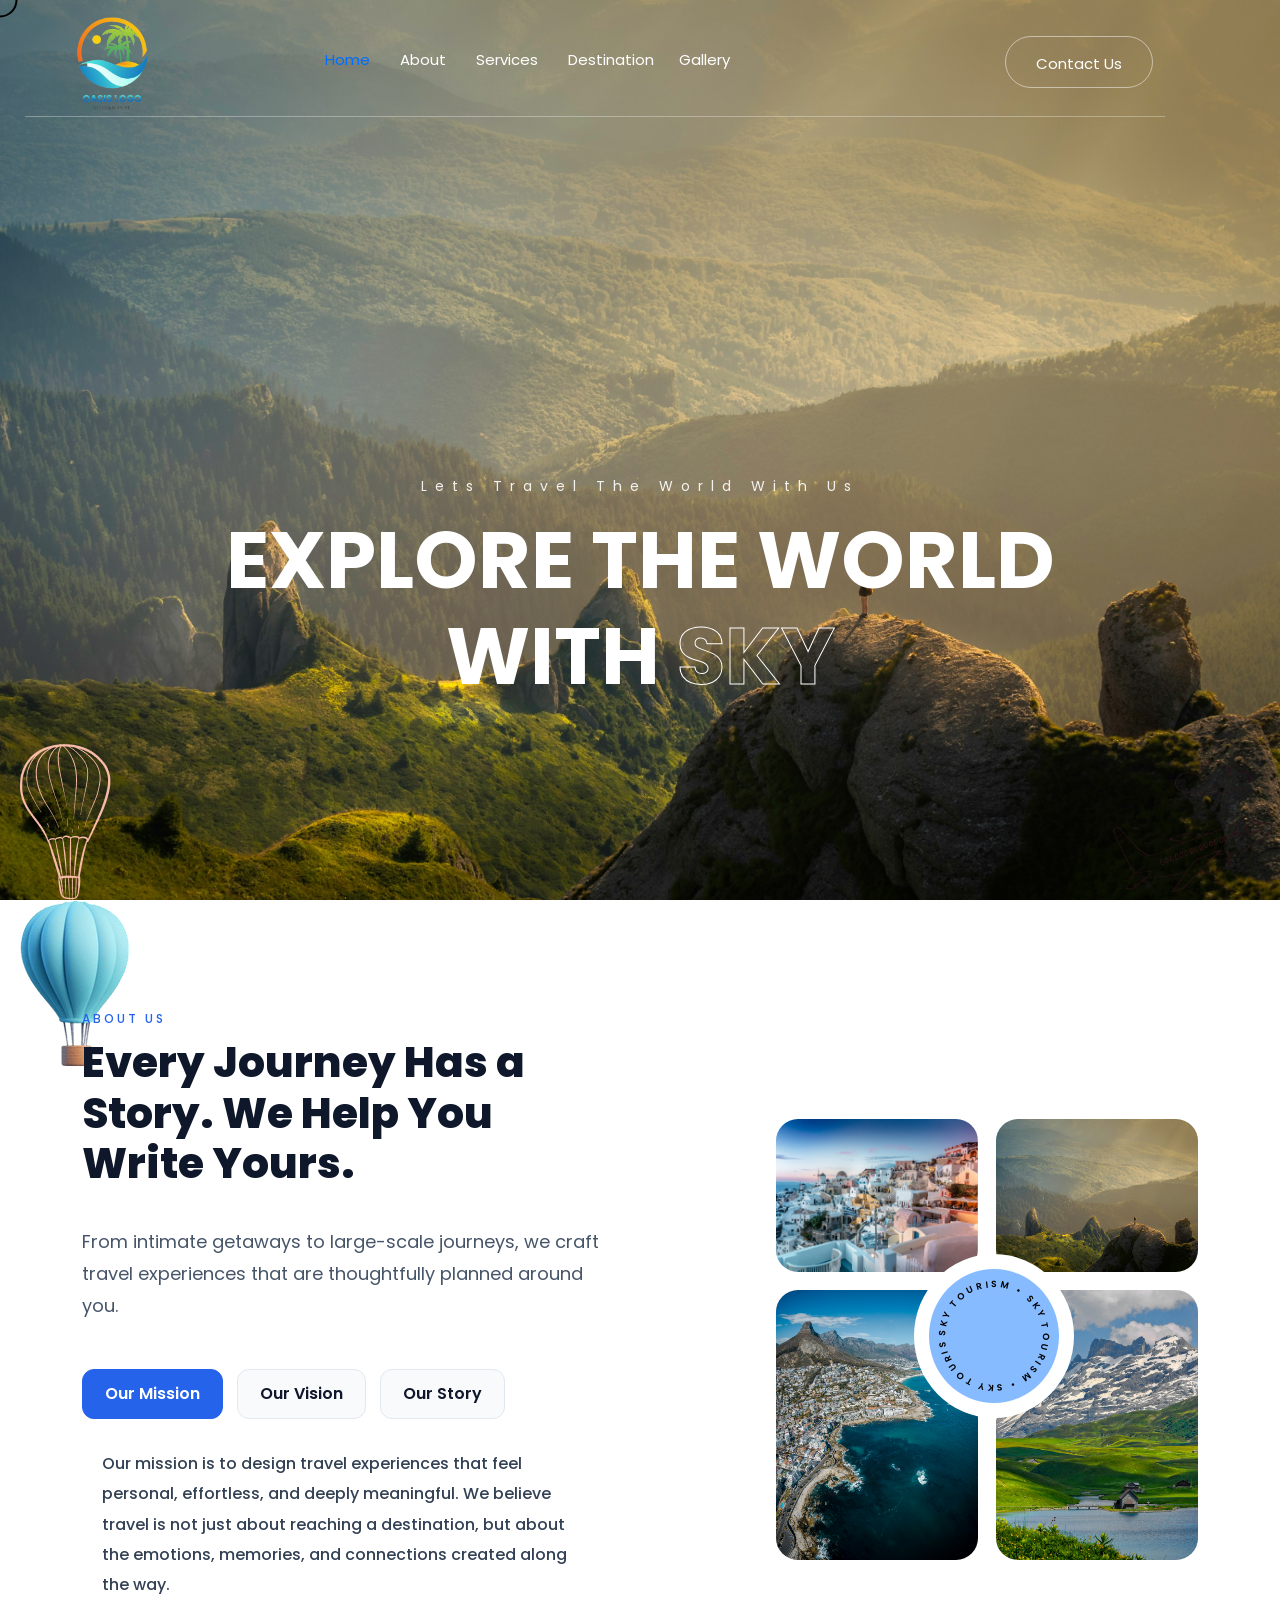
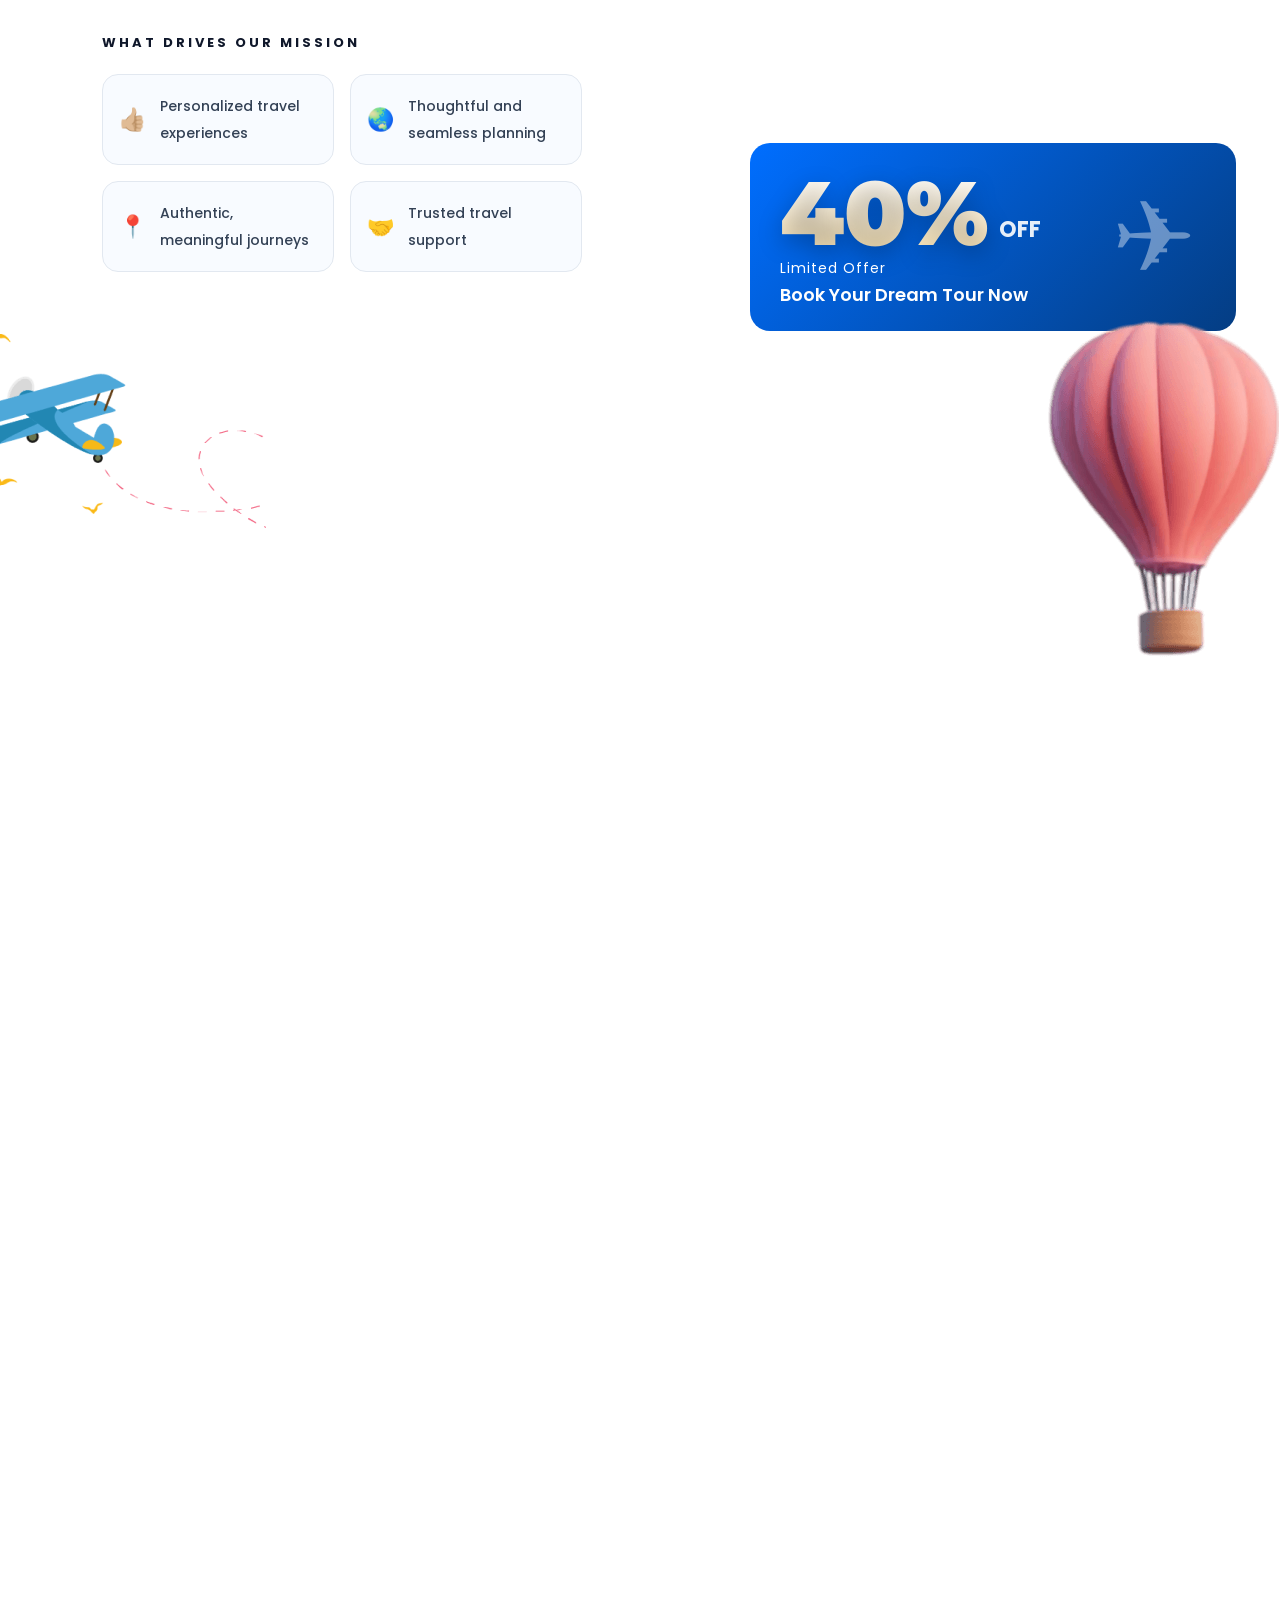
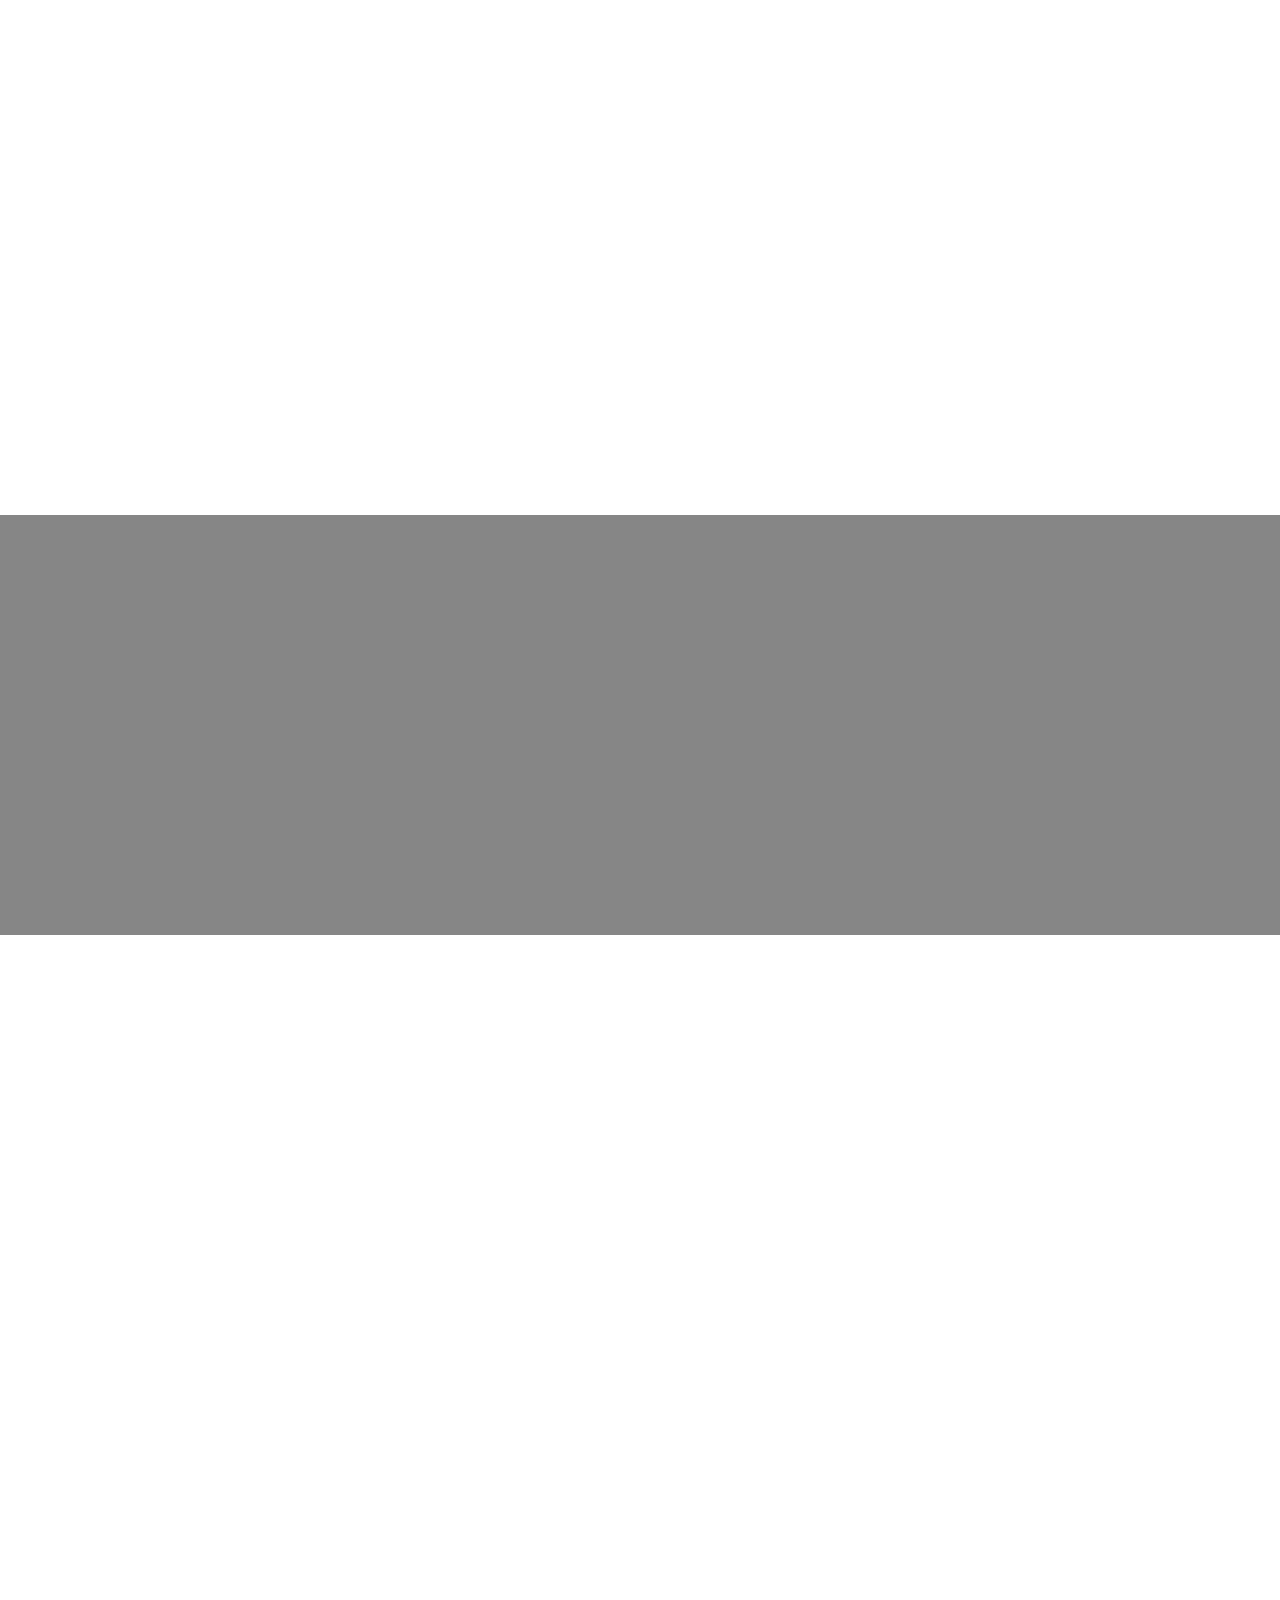
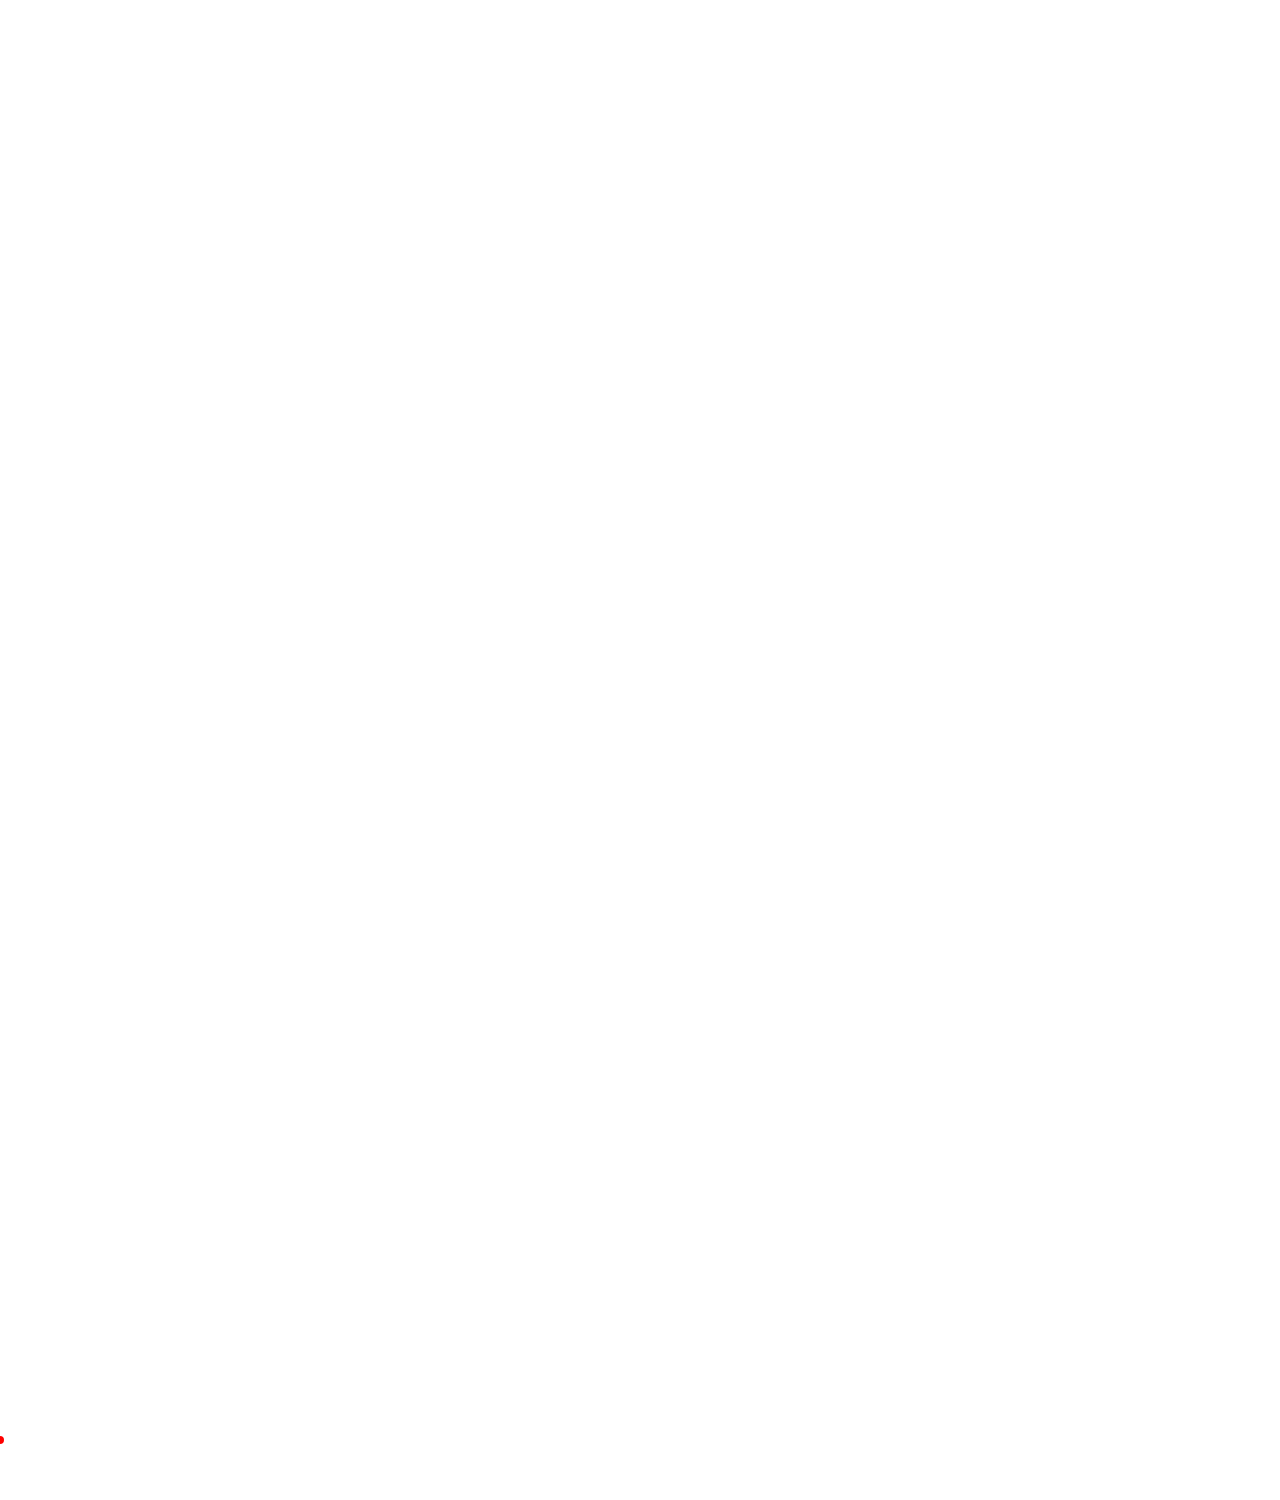
==== index.html @ 1e0669ad "first commit" ====
<!doctype html>
<html lang="en">

<head>
  <meta charset="utf-8">
  <meta name="viewport" content="width=device-width, initial-scale=1">
  <title>Home | Sky Tourism </title>
  <link href="https://cdn.jsdelivr.net/npm/bootstrap@5.3.8/dist/css/bootstrap.min.css" rel="stylesheet"
    integrity="sha384-sRIl4kxILFvY47J16cr9ZwB07vP4J8+LH7qKQnuqkuIAvNWLzeN8tE5YBujZqJLB" crossorigin="anonymous">
  <link rel="stylesheet" href="style.css">
  <link rel="stylesheet" href="https://cdnjs.cloudflare.com/ajax/libs/font-awesome/7.0.1/css/all.min.css"
    integrity="sha512-2SwdPD6INVrV/lHTZbO2nodKhrnDdJK9/kg2XD1r9uGqPo1cUbujc+IYdlYdEErWNu69gVcYgdxlmVmzTWnetw=="
    crossorigin="anonymous" referrerpolicy="no-referrer" />
  <link href="https://fonts.googleapis.com/css2?family=Poppins:wght@300;400;600;700&display=swap" rel="stylesheet">
  <link rel="stylesheet" href="https://cdnjs.cloudflare.com/ajax/libs/font-awesome/7.0.1/css/all.min.css"
    integrity="sha512-2SwdPD6INVrV/lHTZbO2nodKhrnDdJK9/kg2XD1r9uGqPo1cUbujc+IYdlYdEErWNu69gVcYgdxlmVmzTWnetw=="
    crossorigin="anonymous" referrerpolicy="no-referrer" />
  <link rel="stylesheet"
    href="https://cdn-uicons.flaticon.com/2.0.0/uicons-regular-rounded/css/uicons-regular-rounded.css">
  <link href="https://fonts.googleapis.com/css2?family=Montserrat:wght@800;900&display=swap" rel="stylesheet">
</head>

<body>


  <div class="loader">
  <div class="loader-inner">
    <div class="plane">
      <img src="Assests/loader.gif" alt="">
    </div>

    <div class="brand">
      <h1>SKY TOURISM</h1>
      <p class="tagline">Crafting journeys, not just trips</p>
    </div>
  </div>
</div> 


  <header>
    <div class="container-fluid img-1" style="background-image: url(Assests/Green.webp);">
      <div class="container d-flex justify-content-between  main-nav  ">
        <div class="logo">
          <a href="index.html"> <img src="Assests/logo-2.webp" loading="lazy" alt=""></a>
        </div>
        <div class="nav">
          <ul class="only-nav">
            <li><a href="" id="active">Home</a></li>
            <li><a href="AboutUs.html">About</a></li>
            <li class="dropdown-service"><a href="">Services <span class="plus-icon"
                  style="color: white; font-weight: 100;">+</span></a>

              <div class="drop-1">
                <ul class="drop-nav">
                  <li>Family Tours</li>
                  <li>Honeymoon Tours</li>
                  <li>Solo Tour</li>
                  <li>Group Tours</li>
                  <li>Business Tours</li>
                </ul>
              </div>

              <div class="drop-2">
                <ul class="drop-nav-1">
                  <li>Family Tours</li>
                  <li>Honeymoon Tours</li>
                  <li>Solo Tour</li>
                  <li>Group Tours</li>
                  <li>Business Tours</li>
                </ul>
              </div>

            </li>

            <div class="drop-last">
              <li><a href="">Destination</a></li>
              <li><a href="">Gallery</a></li>
              <li class="contact-hide"><a href="Contact.html">Contact</a></li>
            </div>
          </ul>
          <button class="contact-us-1"><a href="Contact.html"> Contact Us</a></button>

          <div class="hamburger" id="hamburger">
            <span></span>
            <span></span>
            <span></span>
          </div>
        </div>

      </div>
      <div class=" container text-1 reveal  ">
        <p class="small-text">Lets Travel The World With Us</p>
        <h1>EXPLORE THE WORLD <br> WITH <span style="color: transparent; -webkit-text-stroke: 1px white;">SKY</span>
        </h1>
      </div>

  </header>



  <div class="ballon-img MovingY">
    <img src="Assests/hotballon-right.webp" loading="lazy" alt="">
  </div>


  <div class="container py-5">
    <div class="row about">
      <div class="col-md-6 about-contant reveal reveal-left">
        <h5>ABOUT US</h5>
        <p>Every Journey Has a Story. We Help You Write Yours.</p>
        <h4 class="py-3">From intimate getaways to large-scale journeys, we craft travel experiences that are
          thoughtfully planned around you.</h4>

        <div class="vision">
          <button class="btn-all-vision active" data-tab="mission"> Our Mission</button>
          <button class="btn-all-vision" data-tab="vision">Our Vision</button>
          <button class="btn-all-vision" data-tab="story">Our Story</button>
        </div>

        <div class="about-tab-content">

          <div class="tab-content active" id="mission">
            <p>Our mission is to design travel experiences that feel personal, effortless, and deeply meaningful.
              We believe travel is not just about reaching a destination, but about the emotions, memories, and
              connections created along the way.</p>

            <div class="drive-wrapper">
              <h4>WHAT DRIVES OUR MISSION</h4>

              <div class="drive-grid">
                <div class="drive-card">
                  <span>👍🏼</span>
                  <p>Personalized travel experiences</p>
                </div>

                <div class="drive-card">
                  <span>🌏</span>
                  <p>Thoughtful and seamless planning</p>
                </div>

                <div class="drive-card">
                  <span>📍</span>
                  <p>Authentic, meaningful journeys</p>
                </div>

                <div class="drive-card">
                  <span>🤝</span>
                  <p>Trusted travel support</p>
                </div>
              </div>
            </div>

          </div>

          <div class="tab-content" id="vision">
            <p>Our vision is to redefine travel by creating experiences that feel authentic, thoughtful, and truly
              memorable. We aim to inspire people to explore the world with confidence, comfort, and curiosity, while
              delivering journeys that balance discovery, quality, and care.</p>

            <div class="drive-wrapper">
              <h4>WHAT DRIVES OUR VISION</h4>

              <div class="drive-grid">
                <div class="drive-card">
                  <span>✨</span>
                  <p>Refined and memorable travel experiences</p>
                </div>

                <div class="drive-card">
                  <span>🌍</span>
                  <p>A trusted name for meaningful journeys worldwide</p>
                </div>

                <div class="drive-card">
                  <span>🧭</span>
                  <p>Journeys people remember for a lifetime</p>
                </div>

                <div class="drive-card">
                  <span>⚡</span>
                  <p>Simple, stress-free travel planning</p>
                </div>
              </div>
            </div>

          </div>

          <div class="tab-content" id="story">
            <p>Our story didn’t begin with a business plan — it began with a love for travel and the moments it creates.
              The feeling of standing somewhere new, meeting unfamiliar faces, and coming back with memories that stay
              forever inspired us to do more than just plan trips.</p>
            <div class="drive-wrapper">
              <h4>WHAT DRIVES OUR STORY</h4>

              <div class="drive-grid">
                <div class="drive-card">
                  <span>🧳</span>
                  <p>Shaped by real journeys and real experiences</p>
                </div>

                <div class="drive-card">
                  <span>💙</span>
                  <p>Built around people, emotions, and memories</p>
                </div>

                <div class="drive-card">
                  <span>✨</span>
                  <p>Born from a love for meaningful travel</p>
                </div>

                <div class="drive-card">
                  <span>📖</span>
                  <p>Growing with every story we help create</p>
                </div>
              </div>
            </div>

          </div>

        </div>
      </div>
      <div class="col-md-6 reveal reveal-right">
        <div class="about-right">

          <!-- 4 images -->
          <div class="image-grid">
            <img src="Assests/Greece.webp" loading="lazy" alt="">
            <img src="Assests/Green.webp" loading="lazy" alt="">
            <img src="Assests/South Africa.webp" loading="lazy" alt="">
            <img src="Assests/Swiss.webp" loading="lazy" alt="">

          </div>

          <!-- rotating text circle -->
          <div class="rotating-circle py-5">
            <svg viewBox="0 0 200 200">
              <defs>
                <path id="circlePath" d="M 100,100
               m -75,0
               a 75,75 0 1,1 150,0
               a 75,75 0 1,1 -150,0" />
              </defs>

              <text>
                <textPath href="#circlePath">
                  SKY TOURISM • SKY TOURISM • SKY TOURISM •
                </textPath>
              </text>
            </svg>
          </div>


          <div class="mini-offer">
            <div class="mini-left">
              <h2>40%</h2>
              <span>OFF</span>
            </div>

            <div class="mini-text">
              <p>Limited Offer</p>
              <h4>Book Your Dream Tour Now</h4>
            </div>

            <div class="mini-icon">
              ✈
            </div>

          </div>
          <div class=" reveal">
            <button id="offer-btn"><a href="AboutUs.html">Unlock Our Journey</a></button>
          </div>

        </div>

      </div>
    </div>

  </div>

  <div class="plane-2-dot MovingX">
    <img src="Assests/Plane-2.webp" loading="lazy" alt="">
  </div>

  <div class="img-left MovingY">
    <img src="Assests/hotballon-Left.webp" loading="lazy" alt="">
  </div>



  <div class="container py-5 reveal">
    <div class="destination reveal reveal-right ">
      <h5>START YOUR JOURNEY</h5>
      <p>Popular Destination Around The Wolrd</p>
    </div>


    <div class="all-country-card  reveal ">

      <button class="btn-country active-2" data-region="europe">Europe</button>
      <button class="btn-country" data-region="asia">Asia</button>
      <button class="btn-country" data-region="america">America</button>
      <button class="btn-country" data-region="africa">Africa</button>

    </div>

    <!-- EURPOE -->




    <div class="region europe">
      <div class="europe row reveal">
        <div class="tour-card col-12 col-md-4" data-region="europe">

          <div class="tour-img">
            <img src="Assests/Uk.webp" loading="lazy" alt="">

            <span class="badge">Top Rated</span>
            <span class="heart">♡</span>

            <div class="rating">
              ⭐ 4.96 <span>(672 reviews)</span>
            </div>
          </div>

          <div class="tour-body">
            <h5 data-region="europe">United kingdom</h5>

            <div class="tour-info">
              <span>⏱ 2 days 3 nights</span>
              <span>👥 4–6 guests</span>
            </div>

            <div class="tour-footer">
              <p class="price">₹1,50,000 <span>/ person</span></p>
              <button class="book-btn">Book Now</button>
            </div>
          </div>
        </div>
        <div class="tour-card col-12 col-md-4" data-region="europe">

          <div class="tour-img">


            <img src="Assests/France-3.webp" loading="lazy" alt="">

            <span class="badge">Top Rated</span>

            <span class="heart">♡</span>

            <div class="rating">
              ⭐ 4.96 <span>(672 reviews)</span>
            </div>
          </div>

          <div class="tour-body">
            <h5 data-region="europe">FRANCE</h5>

            <div class="tour-info">
              <span>⏱ 2 days 3 nights</span>
              <span>👥 4–6 guests</span>
            </div>

            <div class="tour-footer">
              <p class="price">₹1,20,000 <span>/ person</span></p>
              <button class="book-btn">Book Now</button>
            </div>
          </div>
        </div>
        <div class="tour-card col-12 col-md-4" data-region="europe">

          <div class="tour-img">
            <img src="Assests/itely-2.webp" loading="lazy" alt="">

            <span class="badge">Top Rated</span>
            <span class="heart">♡</span>

            <div class="rating">
              ⭐ 4.96 <span>(672 reviews)</span>
            </div>
          </div>

          <div class="tour-body">
            <h5 data-region="europe">ITALY</h5>

            <div class="tour-info">
              <span>⏱ 2 days 3 nights</span>
              <span>👥 4–6 guests</span>
            </div>

            <div class="tour-footer">
              <p class="price">₹1,10,000 <span>/ person</span></p>
              <button class="book-btn">Book Now</button>
            </div>
          </div>
        </div>

      </div>
      <div class="europe row  reveal ">
        <div class="tour-card col-12 col-md-4" data-region="europe">

          <div class="tour-img">
            <img src="Assests/germany.webp" loading="lazy" alt="">

            <span class="badge">Top Rated</span>
            <span class="heart">♡</span>

            <div class="rating">
              ⭐ 4.96 <span>(672 reviews)</span>
            </div>
          </div>

          <div class="tour-body">
            <h5 data-region="europe">GERMANY</h5>

            <div class="tour-info">
              <span>⏱ 2 days 3 nights</span>
              <span>👥 4–6 guests</span>
            </div>

            <div class="tour-footer">
              <p class="price">₹1,00,000 <span>/ person</span></p>
              <button class="book-btn">Book Now</button>
            </div>
          </div>
        </div>
        <div class="tour-card col-12 col-md-4" data-region="europe">

          <div class="tour-img">
            <img src="Assests/Amsterdam.webp" loading="lazy" alt="">

            <span class="badge">Top Rated</span>
            <span class="heart">♡</span>

            <div class="rating">
              ⭐ 4.96 <span>(672 reviews)</span>
            </div>
          </div>

          <div class="tour-body">
            <h5 data-region="europe">AMSTERDAM</h5>

            <div class="tour-info">
              <span>⏱ 2 days 3 nights</span>
              <span>👥 4–6 guests</span>
            </div>

            <div class="tour-footer">
              <p class="price">₹1,35,000 <span>/ person</span></p>
              <button class="book-btn">Book Now</button>
            </div>
          </div>
        </div>
        <div class="tour-card col-12 col-md-4" data-region="europe">

          <div class="tour-img">
            <img src="Assests/spain.webp" loading="lazy" alt="">

            <span class="badge">Top Rated</span>
            <span class="heart">♡</span>

            <div class="rating">
              ⭐ 4.96 <span>(672 reviews)</span>
            </div>
          </div>

          <div class="tour-body">
            <h5 data-region="europe">SPAIN</h5>

            <div class="tour-info">
              <span>⏱ 2 days 3 nights</span>
              <span>👥 4–6 guests</span>
            </div>

            <div class="tour-footer">
              <p class="price">₹1,25,0000 <span>/ person</span></p>
              <button class="book-btn">Book Now</button>
            </div>
          </div>
        </div>

      </div>
    </div>


    <!-- ASIA -->
    <div class="region asia">
      <div class="europe row reveal">
        <div class="tour-card col-12 col-md-4" data-region="asia">

          <div class="tour-img">
            <img src="Assests/india.webp" loading="lazy" alt="">

            <span class="badge">Top Rated</span>
            <span class="heart">♡</span>

            <div class="rating">
              ⭐ 4.96 <span>(672 reviews)</span>
            </div>
          </div>

          <div class="tour-body">
            <h5 data-region="asia">INDIA</h5>

            <div class="tour-info">
              <span>⏱ 2 days 3 nights</span>
              <span>👥 4–6 guests</span>
            </div>

            <div class="tour-footer">
              <p class="price">₹1,50,000 <span>/ person</span></p>
              <button class="book-btn">Book Now</button>
            </div>
          </div>
        </div>
        <div class="tour-card col-12 col-md-4" data-region="asia">

          <div class="tour-img">
            <img src="Assests/russia-1.webp" loading="lazy" alt="">

            <span class="badge">Top Rated</span>
            <span class="heart">♡</span>

            <div class="rating">
              ⭐ 4.96 <span>(672 reviews)</span>
            </div>
          </div>

          <div class="tour-body">
            <h5 data-region="asia">RUSSIA</h5>

            <div class="tour-info">
              <span>⏱ 2 days 3 nights</span>
              <span>👥 4–6 guests</span>
            </div>

            <div class="tour-footer">
              <p class="price">₹1,20,000 <span>/ person</span></p>
              <button class="book-btn">Book Now</button>
            </div>
          </div>
        </div>
        <div class="tour-card col-12 col-md-4" data-region="asia">

          <div class="tour-img">
            <img src="Assests/china.webp" loading="lazy" alt="">

            <span class="badge">Top Rated</span>
            <span class="heart">♡</span>

            <div class="rating">
              ⭐ 4.96 <span>(672 reviews)</span>
            </div>
          </div>

          <div class="tour-body">
            <h5 data-region="asia">CHINA</h5>

            <div class="tour-info">
              <span>⏱ 2 days 3 nights</span>
              <span>👥 4–6 guests</span>
            </div>

            <div class="tour-footer">
              <p class="price">₹1,10,000 <span>/ person</span></p>
              <button class="book-btn">Book Now</button>
            </div>
          </div>
        </div>

      </div>

      <div class="europe row reveal">
        <div class="tour-card col-12 col-md-4" data-region="asia">

          <div class="tour-img">
            <img src="Assests/Thiland-2.webp" loading="lazy" alt="">

            <span class="badge">Top Rated</span>
            <span class="heart">♡</span>

            <div class="rating">
              ⭐ 4.96 <span>(672 reviews)</span>
            </div>
          </div>

          <div class="tour-body">
            <h5 data-region="asia">THILAND</h5>

            <div class="tour-info">
              <span>⏱ 2 days 3 nights</span>
              <span>👥 4–6 guests</span>
            </div>

            <div class="tour-footer">
              <p class="price">₹10,00,000 <span>/ person</span></p>
              <button class="book-btn">Book Now</button>
            </div>
          </div>
        </div>
        <div class="tour-card col-12 col-md-4" data-region="asia">

          <div class="tour-img">
            <img src="Assests/Turkey-1.webp" loading="lazy" alt="">

            <span class="badge">Top Rated</span>
            <span class="heart">♡</span>

            <div class="rating">
              ⭐ 4.96 <span>(672 reviews)</span>
            </div>
          </div>

          <div class="tour-body">
            <h5 data-region="asia">TURKEY</h5>

            <div class="tour-info">
              <span>⏱ 2 days 3 nights</span>
              <span>👥 4–6 guests</span>
            </div>

            <div class="tour-footer">
              <p class="price">₹1,35,000 <span>/ person</span></p>
              <button class="book-btn">Book Now</button>
            </div>
          </div>
        </div>
        <div class="tour-card col-12 col-md-4" data-region="asia">

          <div class="tour-img">
            <img src="Assests/Singapore.webp" loading="lazy" alt="">

            <span class="badge">Top Rated</span>
            <span class="heart">♡</span>

            <div class="rating">
              ⭐ 4.96 <span>(672 reviews)</span>
            </div>
          </div>

          <div class="tour-body">
            <h5 data-region="asia">SINGAPORE</h5>

            <div class="tour-info">
              <span>⏱ 2 days 3 nights</span>
              <span>👥 4–6 guests</span>
            </div>

            <div class="tour-footer">
              <p class="price">₹1,25,0000 <span>/ person</span></p>
              <button class="book-btn">Book Now</button>
            </div>
          </div>
        </div>

      </div>
    </div>


    <!-- AMERICA -->

    <div class="region america">
      <div class="america row reveal">
        <div class="tour-card col-12 col-md-4" data-region="america">

          <div class="tour-img">
            <img src="Assests/USA-1.webp" loading="lazy" alt="">

            <span class="badge">Top Rated</span>
            <span class="heart">♡</span>

            <div class="rating">
              ⭐ 4.96 <span>(672 reviews)</span>
            </div>
          </div>

          <div class="tour-body">
            <h5 data-region="america">United STATES</h5>

            <div class="tour-info">
              <span>⏱ 2 days 3 nights</span>
              <span>👥 4–6 guests</span>
            </div>

            <div class="tour-footer">
              <p class="price">₹1,50,000 <span>/ person</span></p>
              <button class="book-btn">Book Now</button>
            </div>
          </div>
        </div>
        <div class="tour-card col-12 col-md-4" data-region="america">

          <div class="tour-img">
            <img src="Assests/Mexico.webp" loading="lazy" alt="">

            <span class="badge">Top Rated</span>
            <span class="heart">♡</span>

            <div class="rating">
              ⭐ 4.96 <span>(672 reviews)</span>
            </div>
          </div>

          <div class="tour-body">
            <h5 data-region="america">MAXICO</h5>

            <div class="tour-info">
              <span>⏱ 2 days 3 nights</span>
              <span>👥 4–6 guests</span>
            </div>

            <div class="tour-footer">
              <p class="price">₹1,20,000 <span>/ person</span></p>
              <button class="book-btn">Book Now</button>
            </div>
          </div>
        </div>
        <div class="tour-card col-12 col-md-4" data-region="america">

          <div class="tour-img">
            <img src="Assests/canada.webp" loading="lazy" alt="">

            <span class="badge">Top Rated</span>
            <span class="heart">♡</span>

            <div class="rating">
              ⭐ 4.96 <span>(672 reviews)</span>
            </div>
          </div>

          <div class="tour-body">
            <h5 data-region="america">CANADA</h5>

            <div class="tour-info">
              <span>⏱ 2 days 3 nights</span>
              <span>👥 4–6 guests</span>
            </div>

            <div class="tour-footer">
              <p class="price">₹1,10,000 <span>/ person</span></p>
              <button class="book-btn">Book Now</button>
            </div>
          </div>
        </div>

      </div>
      <div class="row  reveal">
        <div class="tour-card col-12 col-md-4" data-region="america">

          <div class="tour-img">
            <img src="Assests/Brazil.webp" loading="lazy" alt="">

            <span class="badge">Top Rated</span>
            <span class="heart">♡</span>

            <div class="rating">
              ⭐ 4.96 <span>(672 reviews)</span>
            </div>
          </div>

          <div class="tour-body">
            <h5 data-region="america">BARZIL</h5>

            <div class="tour-info">
              <span>⏱ 2 days 3 nights</span>
              <span>👥 4–6 guests</span>
            </div>

            <div class="tour-footer">
              <p class="price">₹1,00,000 <span>/ person</span></p>
              <button class="book-btn">Book Now</button>
            </div>
          </div>
        </div>
        <div class="tour-card col-12 col-md-4" data-region="america">

          <div class="tour-img">
            <img src="Assests/ARG.webp" loading="lazy" alt="">

            <span class="badge">Top Rated</span>
            <span class="heart">♡</span>

            <div class="rating">
              ⭐ 4.96 <span>(672 reviews)</span>
            </div>
          </div>

          <div class="tour-body">
            <h5 data-region="america">ARGENTINA</h5>

            <div class="tour-info">
              <span>⏱ 2 days 3 nights</span>
              <span>👥 4–6 guests</span>
            </div>

            <div class="tour-footer">
              <p class="price">₹1,35,000 <span>/ person</span></p>
              <button class="book-btn">Book Now</button>
            </div>
          </div>
        </div>
        <div class="tour-card col-12 col-md-4" data-region="america">

          <div class="tour-img">
            <img src="Assests/peru.webp" loading="lazy" alt="">

            <span class="badge">Top Rated</span>
            <span class="heart">♡</span>

            <div class="rating">
              ⭐ 4.96 <span>(672 reviews)</span>
            </div>
          </div>

          <div class="tour-body">
            <h5 data-region="america">PERU</h5>

            <div class="tour-info">
              <span>⏱ 2 days 3 nights</span>
              <span>👥 4–6 guests</span>
            </div>

            <div class="tour-footer">
              <p class="price">₹1,25,0000 <span>/ person</span></p>
              <button class="book-btn">Book Now</button>
            </div>
          </div>
        </div>

      </div>
    </div>

    <!-- AFRICA -->
    <div class="region africa">
      <div class="africa row reveal">
        <div class="tour-card col-12  col-12" data-region="africa">

          <div class="tour-img">
            <img src="Assests/South-Africa-1.webp" loading="lazys" alt="">

            <span class="badge">Top Rated</span>
            <span class="heart">♡</span>

            <div class="rating">
              ⭐ 4.96 <span>(672 reviews)</span>
            </div>
          </div>

          <div class="tour-body">
            <h5 data-region="africa">SOUTH AFRICA</h5>

            <div class="tour-info">
              <span>⏱ 2 days 3 nights</span>
              <span>👥 4–6 guests</span>
            </div>

            <div class="tour-footer">
              <p class="price">₹1,50,000 <span>/ person</span></p>
              <button class="book-btn">Book Now</button>
            </div>
          </div>
        </div>
        <div class="tour-card col-12 col-md-4" data-region="africa">

          <div class="tour-img">
            <img src="Assests/madagascar.webp" loading="lazy" alt="">

            <span class="badge">Top Rated</span>
            <span class="heart">♡</span>

            <div class="rating">
              ⭐ 4.96 <span>(672 reviews)</span>
            </div>
          </div>

          <div class="tour-body">
            <h5 data-region="africa">MADAGASCAR</h5>

            <div class="tour-info">
              <span>⏱ 2 days 3 nights</span>
              <span>👥 4–6 guests</span>
            </div>

            <div class="tour-footer">
              <p class="price">₹1,20,000 <span>/ person</span></p>
              <button class="book-btn">Book Now</button>
            </div>
          </div>
        </div>
        <div class="tour-card col-12 col-md-4" data-region="africa">

          <div class="tour-img">
            <img src="Assests/uganda.webp" loading="lazy" alt="">

            <span class="badge">Top Rated</span>
            <span class="heart">♡</span>

            <div class="rating">
              ⭐ 4.96 <span>(672 reviews)</span>
            </div>
          </div>

          <div class="tour-body">
            <h5 data-region="africa">UGANDA</h5>

            <div class="tour-info">
              <span>⏱ 2 days 3 nights</span>
              <span>👥 4–6 guests</span>
            </div>

            <div class="tour-footer">
              <p class="price">₹1,10,000 <span>/ person</span></p>
              <button class="book-btn">Book Now</button>
            </div>
          </div>
        </div>

      </div>
      <div class="row  reveal">
        <div class="tour-card col-12 col-md-4" data-region="africa">

          <div class="tour-img">
            <img src="Assests/nigeria.webp" loading="lazy" alt="">

            <span class="badge">Top Rated</span>
            <span class="heart">♡</span>

            <div class="rating">
              ⭐ 4.96 <span>(672 reviews)</span>
            </div>
          </div>

          <div class="tour-body">
            <h5 data-region="africa">NIGERIA</h5>

            <div class="tour-info">
              <span>⏱ 2 days 3 nights</span>
              <span>👥 4–6 guests</span>
            </div>

            <div class="tour-footer">
              <p class="price">₹1,00,000 <span>/ person</span></p>
              <button class="book-btn">Book Now</button>
            </div>
          </div>
        </div>
        <div class="tour-card col-12 col-md-4" data-region="africa">

          <div class="tour-img">
            <img src="Assests/Sudan.webp" loading="lazy" alt="">

            <span class="badge">Top Rated</span>
            <span class="heart">♡</span>

            <div class="rating">
              ⭐ 4.96 <span>(672 reviews)</span>
            </div>
          </div>

          <div class="tour-body">
            <h5 data-region="africa">SUDAN</h5>

            <div class="tour-info">
              <span>⏱ 2 days 3 nights</span>
              <span>👥 4–6 guests</span>
            </div>

            <div class="tour-footer">
              <p class="price">₹1,35,000 <span>/ person</span></p>
              <button class="book-btn">Book Now</button>
            </div>
          </div>
        </div>
        <div class="tour-card col-12 col-md-4" data-region="africa">

          <div class="tour-img">
            <img src="Assests/congo.webp" loading="lazy" alt="">

            <span class="badge">Top Rated</span>
            <span class="heart">♡</span>

            <div class="rating">
              ⭐ 4.96 <span>(672 reviews)</span>
            </div>
          </div>

          <div class="tour-body">
            <h5 data-region="africa">DR CONGO</h5>

            <div class="tour-info">
              <span>⏱ 2 days 3 nights</span>
              <span>👥 4–6 guests</span>
            </div>

            <div class="tour-footer">
              <p class="price">₹1,25,0000 <span>/ person</span></p>
              <button class="book-btn">Book Now</button>
            </div>
          </div>
        </div>

      </div>
    </div>
  </div>

  <div class="fly-img MovingY">
    <img src="Assests/fly-rafting.webp" loading="lazy" alt="">
  </div>

  <div class="plane-img MovingY">
    <img src="Assests/plane.webp" loading="lazy" alt="">
  </div>



  <div class="container explore-btn">
    <button class="btn-explore-1 reveal">
      Explore More Tour
    </button>
  </div>


  <section class="stats-banner">
    <div class="stats-overlay">
      <div class="container">
        <div class="row text-center">

          <div class="col-md-3 stat-box reveal reveal-left">
            <div class="stat-icon">
              <i class="fa-solid fa-plane"></i>
            </div>
            <div class="experience-1">
              <h1> <span data-count="16">0+</span></h1>
              <p>Years Of Experience</p>
            </div>
          </div>

          <div class="col-md-3 stat-box reveal reveal-left">
            <div class="stat-icon">
              <i class="fa-solid fa-hotel"></i>
            </div>
            <div class="hotel">

              <h1> <span data-count="100">0</span></h1>
              <p>Hotel Booking</p>
            </div>
          </div>

          <div class="col-md-3 stat-box reveal reveal-right">
            <div class="stat-icon">
              <i class="fa-solid fa-ship"></i>
            </div>
            <div class="tourist">
              <h1> <span data-count="95">0%</span></h1>
              <p>Tourist Statifaction</p>
            </div>
          </div>

          <div class="col-md-3 stat-box reveal reveal-right">
            <div class="stat-icon">
              <i class="fa-solid fa-ticket"></i>
            </div>
            <div class="flight">
              <h1><span data-count="120">0</span></h1>
              <p>Flight Booking </p>
            </div>
          </div>

        </div>
      </div>
    </div>
  </section>



  <section class="custom-gallery py-5">

    <div class="container gallary-contant reveal reveal-left-1">
      <h6>GALLARY</h6>
      <p>Snapshorts Of Tours</p>
    </div>

    <!-- ROW 1 -->

    <div class="row row-1 reveal reveal-bottom">
      <img src="Assests/gallary-1.webp" loading="lazy">
      <img src="Assests/Gallary-2.webp" loading="lazy">
      <img src="Assests/Gallary-3.webp" loading="lazy">
    </div>

    <!-- ROW 2 -->
    <div class="row row-2 reveal">
      <div class="big">
        <img src="Assests/gallary-6.webp" loading="lazy">
        <img src="Assests/gallary-10.webp" loading="lazy">
      </div>
      <div class="small">
        <video autoplay muted src="Assests/video-2.mp4"></video>
      </div>
    </div>

    <!-- ROW 3 -->
    <div class="row row-3 reveal reveal-bottom">
      <img src="Assests/gallary-5.webp" loading="lazy" alt="">
      <img class="small-img" src="Assests/gallary-9.webp" loading="lazy">
    </div>

  </section>




  <section class="why-sky reveal ">

    <div class="cloud-img MovingY">
      <img src="Assests/yellow-ballon.webp" loading="lazy" alt="">
    </div>

    <div class="container">

      <div class="why-header">
        <h5>WHY SKY IS BEST </h5>
        <p>Trusted by travelers for comfort, reliability and service</p>
      </div>

      <div class="why-grid">

        <div class="why-card">

          <div class="border-1">
            <div class="icon blue">✈️</div>
            <h4>1200+ Experiences</h4>
            <p>Carefully curated destinations and journeys worldwide.</p>
          </div>
        </div>

        <div class="why-card">
          <div class="border-1">
            <div class="icon green">💰</div>
            <h4>Competitive Pricing</h4>
            <p>Best prices with transparent and fair travel costs.</p>
          </div>
        </div>

        <div class="why-card">
          <div class="border-1">
            <div class="icon yellow">⚡</div>
            <h4>Fast Booking</h4>
            <p>Quick, easy and secure booking process.</p>
          </div>
        </div>

        <div class="why-card">
          <div class="border-1">
            <div class="icon pink">🧭</div>
            <h4>Guided Tours</h4>
            <p>Expert guides to make your trip memorable.</p>
          </div>
        </div>

        <div class="why-card">
          <div class="border-1">
            <div class="icon purple">📞</div>
            <h4>24/7 Support</h4>
            <p>Our team is always available to assist you.</p>
          </div>
        </div>

        <div class="why-card">
          <div class="border-1">
            <div class="icon teal">🧳</div>
            <h4>Ultimate Flexibility</h4>
            <p>Flexible travel plans designed around your needs and schedule.</p>
          </div>
        </div>

      </div>
    </div>

    <div class="plane-dot-1 MovingY">
      <img src="Assests/plane.webp" loading="lazy" alt="">
    </div>
  </section>


  <!-- <div class="container activity">
    <h6>POPULAR ACTIVITIES</h6>
    <P>Adventure. Comfort. Convenience.</P>
    <div class="row">
      <div class="camp col-md-6">
        <div class="advanture">
        <p>Tent Camping</p>
        <p>Tent Camping</p>
        <p>Tent Camping</p>
        </div>
        <div class="advanture">
        <p>Tent Camping</p>
        <p>Tent Camping</p>
        <p>Tent Camping</p>
        </div>
      </div>
      <div class="col-md-6"></div>
    </div>
  </div> -->




  <footer style="background-image: url(Assests/.jpg);">

    <div class="container-fluid trust reveal reveal-left">
      <h6>TRUSTED BY 100+ GLOBAL BRANDS</h6>

      <div class="logo-slider">
        <div class="logo-track">
          <!-- ORIGINAL -->
          <img src="Assests/Air-India.webp" loading="lazy" alt="">
          <img src="Assests/TAJ-02.webp" loading="lazy" alt="">
          <img src="Assests/INDIGO.webp" loading="lazy" alt="">
          <img src="Assests/singapour-1.webp" loading="lazy" alt="">
          <img src="Assests/aus.webp" loading="lazy" alt="">
        </div>
      </div>
    </div>


    <div class="back-img reveal ">
      <div class="container-fluid last-nav">
        <div class="container footer-nav">
          <div class="row">



            <div class="col-md-3 help">
              <p>We take care of every detail you can travel with confidence ease.</p>
              <h6>Ned help? Call Us</h6>
              <h6 class="call-4">1(234)-5869-8888</h6>
            </div>
            <div class="col-md-3 quick">
              <h5>Quick Links</h5>
              <p>Tour</p>
              <p>destination</p>
              <p>Tour Activities</p>
              <p>Tour Types</p>
            </div>
            <div class="col-md-3 popular">
              <h5>Popular Services</h5>
              <p>Flight Bookings</p>
              <p>Hotel Reservations</p>
              <p>Holiday Packages</p>
              <p>Holiday Packages</p>
              <p>Holiday Packages</p>
            </div>
            <div class="col-md-3 get-touch">
              <h5>Newsletter </h5>
              <p>Get every travel news update</p>
              <input class="email" type="email" placeholder="Enter Your Email">
              <button class="send">Send</button>
            </div>
          </div>
        </div>
      </div>

      <div class="reveal-footer-Advanture">
        <h1 class="img-text ">Travel Adventure</h1>
      </div>
      <div class="copy-right d-flex justify-content-evenly">
        <p>Copyright © 2026 <span style="color: rgb(0, 110, 255);">Sky</span>, All Rights Reserved.</p>
        <p>Shaped for your getaways by <span
            style="color: rgb(0, 110, 255); list-style: none; text-decoration: none;"><a href="">Skylink
              Infosolutions™.</a></span></p>
      </div>
    </div>
    </div>


  </footer>
  <button id="backToTop" title="Go to top">
    ↑
  </button>

  <div class="cursor-dot"></div>
  <div class="cursor-circle"></div>



</body>
<script src="https://cdn.jsdelivr.net/npm/@popperjs/core@2.11.8/dist/umd/popper.min.js"
  integrity="sha384-I7E8VVD/ismYTF4hNIPjVp/Zjvgyol6VFvRkX/vR+Vc4jQkC+hVqc2pM8ODewa9r" crossorigin="anonymous"></script>
<script src="https://cdn.jsdelivr.net/npm/bootstrap@5.3.8/dist/js/bootstrap.min.js"
  integrity="sha384-G/EV+4j2dNv+tEPo3++6LCgdCROaejBqfUeNjuKAiuXbjrxilcCdDz6ZAVfHWe1Y" crossorigin="anonymous"></script>
<script src="scrpit.js"></script>
<script src="navbar.js"></script>
<script src="navbr-1.js"></script>

</html>
---- style.css ----
* {
  padding: 0;
  margin: 0;
  font-family: 'Poppins', sans-serif;
  box-sizing: border-box;

}


html {
  scroll-behavior: smooth;
}

body {
  margin: 0;
  padding: 0;
}

.img-1 {
  height: 100vh;
  background-image: url("https://images.unsplash.com/photo-1502602898657-3e91760cbb34");
  background-size: cover;
  background-position: center;
  position: relative;
}

.content-img {
  height: 45vh;
  background-size: cover;
  background-position: center;
  position: relative;

}

#active {
  color: #006eff;
}

.logo-track img {
  height: auto;
  margin: 0px 20px;
  border-radius: 20px;
}

.asia {
  padding: 0rem 0rem 4rem 0rem;

}

.hamburger {

  cursor: pointer;
  display: flex;
  flex-direction: column;
  gap: 6px;
}

.hamburger span {
  display: none;
  height: 3px;
  width: 35px;
  background-color: rgb(255, 255, 255);
  transition: all 0.3s ease;
}


.europe {
  padding: 0rem 0rem 4rem 0rem;
  width: 75vw;
}

.america {
  padding: 0rem 0rem 4rem 0rem;
  width: 75vw;
}

.africa {
  padding: 0rem 0rem 4rem 0rem;
  width: 75vw;
}



.drop-1 {

  position: absolute;
  width: 10vw;
  top: 6.5vh;
  border-radius: 3px;
  backdrop-filter: blur(5px);
  -webkit-backdrop-filter: blur(5px);
  box-shadow: 0 20px 40px rgba(0, 0, 0, 0.25);
  border: 1px solid rgba(255, 255, 255, 0.2);
  z-index: 100;
  width: auto;
  visibility: hidden;
  opacity: 0;
  transition: all ease-in-out 0.2s;
}

.logo img {
  width: 150px;
  height: auto;
  position: absolute;
  top: -10px;
}



.logo.YZ img {
  position: absolute;
  left: 5%;
}

.contact-hide {
  display: none;
}


.dropdown-service:hover .drop-1 {
  visibility: visible;
  opacity: 1;
  backdrop-filter: blur(15px);
  -webkit-backdrop-filter: blur(15px);
  background-color: #00000082;
}

.drop-1 ul {
  display: flex;
  flex-direction: column;
  cursor: pointer !important;
  padding: 10px 2px;
  border-radius: 10px;
  color: white;
}



.drop-2 {

  position: absolute;
  width: 10vw;
  border-radius: 3px;

  backdrop-filter: blur(5px);
  -webkit-backdrop-filter: blur(5px);

  box-shadow: 0 20px 40px rgba(0, 0, 0, 0.25);
  border: 1px solid rgba(255, 255, 255, 0.2);
  z-index: 100;
  width: auto;
  visibility: hidden;
  opacity: 0;
  transition: all ease-in-out 0.2s;

}


.drop-2 ul {
  display: flex;
  flex-direction: column;
  cursor: pointer !important;
  padding: 15px 10px;
  border-radius: 10px;
  color: white;
  gap: 18px;
  font-size: 15px;
}



.nav a {
  list-style: none;
  color: white;
  text-decoration: none;
  font-size: 15px;
  transition: all ease-in-out 0.3s;
  padding: 25px 0px;
}


.drop-nav li {
  padding: 15px 20px;
  transition: all ease-in-out 0.3s;
  cursor: pointer;
}

.only-nav {
  gap: 30px;
  display: flex;
  cursor: pointer;
  position: relative;
  right: 47%;
}

.main-nav {
  border-bottom: 1px solid rgba(255, 255, 255, 0.308);
  padding-top: 3rem;
  padding-bottom: 1rem;
  position: fixed;
  z-index: 10;
  top: 0;
  left: 12%;
  transition: all 0.3s;
}

.main-nav.scrolled {
  background-color: #00000036;
  color: white;
  position: fixed;
  left: 0px;
  max-width: 100%;
  border-bottom-left-radius: 10px;
  border-bottom-right-radius: 10px;
  backdrop-filter: blur(10px);
  -webkit-backdrop-filter: blur(10px);
  cursor: pointer;
  transition: all 0.3s;
  z-index: 15;

}

.only-nav.AB {
  position: relative;
  right: 90%;
}

.contact-us-1.CD {
  position: relative;
  right: 20%;
}



.contact-us-1 {
  padding: 10px 30px;
  border-radius: 30px !important;
  border-bottom-right-radius: 30px;
  border: none;
  display: block;
  position: relative;
  top: -12px;
  font-weight: 400;
  font-size: 20px;
  transition: all ease-in-out 0.3s;
  overflow: hidden;
  background-color: transparent;
  border: 1px solid rgba(255, 255, 255, 0.487);
}


.contact-us-1 a:hover {
  color: #ffffff !important;
}

.contact-us-1:hover {

  background-color: #006eff;
}



.contact-us-1:hover {

  transform: translateY(-4px);

}


.contact-us-1::before {
  content: "";
  position: absolute;
  top: 0;
  left: -100%;
  width: 50%;
  height: 100%;
  background: linear-gradient(120deg,
      transparent,
      rgba(255, 255, 255, 0.7),
      transparent);
  transform: skewX(-25deg);
  transition: 0.6s;
}

.contact-us-1:hover::before {
  left: 120%;
}



.nav li {
  list-style: none;
}

.nav a:hover {
  color: rgb(0, 110, 255);
}

.text-1 {
  position: relative;
  height: 80%;
  top: 13%;
  display: flex;
  justify-content: center;
  align-items: center;
  text-align: center;
  flex-direction: column;
  color: white;
  position: relative;
  z-index: 2;
  transition: all ease-in-out 0.3s;
}

.text-1 h1 {
  font-size: 80px;
  font-weight: 700;
}

.small-text {
  letter-spacing: 8px;
  font-size: 14px;
  margin-bottom: 15px;
  opacity: 0.9;

}

.destination h5 {
  color: #006eff;
  font-size: 13px;
  letter-spacing: 6px;

}

.destination p {
  font-size: 52px;
  font-weight: 700;
  color: #091b29;
}

.destination {
  padding-top: 4rem;
}

.activity h6 {
  font-size: 13px;
  letter-spacing: 6px;
  color: rgb(0, 110, 255);
}

.activity p {
  font-size: 52px;
  font-weight: 700;
  line-height: 1.2;
  color: #0f172a;
}

.activity {
  padding-top: 5rem;
}

.camp {
  display: flex;
  gap: 50px;
}

.advanture p {
  font-size: 16px;
  font-weight: 200px !important;
  color: black;
}

.camp {
  height: 100px;
  background-color: aqua;
}

.mini-1 {
  display: flex;
  justify-content: space-evenly;
  position: relative;
  right: 50px;
  justify-content: space-evenly;
  position: relative;
  right: 50px;
}

.mini-2 {
  display: flex;
  justify-content: space-evenly;
  position: relative;
  right: 50px;

}

.footer-brand p {

  display: flex;
  justify-content: center;
  align-items: center;
  font-size: 20px;
  color: rgb(0, 110, 255);
  letter-spacing: 6px;

}

.brand h1 {
  color: #006eff;

}

.plane img {
  width: 20vw;
}

.plane-1 img {
  position: absolute;
  right: 0px;
  bottom: 10px;
  padding: 0px 40px;
}

.footer-brand {
  padding-top: 5rem;

}

.footer-nav {
  padding-top: 5rem;

}

.help {
  gap: 10px;
}

.email {
  width: 250px;
  height: 50px;
  border-radius: 4px;
  border: 1px solid rgba(0, 0, 0, 0.096);
  padding: 20px;
}

.send {
  margin: 20px 0px;
  height: 45px;
  width: 120px;
  border-radius: 4px;
  border: 1px solid rgba(0, 0, 0, 0.096);
  background-color: white;
  color: rgb(0, 110, 255);
  transition: all ease-in-out 0.3s;
}

.send:hover {
  color: white;
  background-color: rgb(0, 110, 255);
}

.popular h5 {
  color: #0f172a;
  font-weight: 700;
}

.popular p {
  transition: all ease-in-out 0.3s;
  color: gray;

}

.get-touch h5 {
  color: #0f172a;
  font-weight: 700;
}

.quick h5 {
  color: #0f172a;
  font-weight: 700;
}

.quick p {
  transition: all ease-in-out 0.3s;
  color: gray;
}

.quick p:hover {
  transform: translate(5px);
  color: rgb(0, 110, 255);
  cursor: pointer;
}

.popular p:hover {
  transform: translate(5px);
  color: rgb(0, 110, 255);
  cursor: pointer;
}



.call-4 {
  font-size: 20px;
  font-weight: 700;

}

.img-text {
  font-size: 180px;
  font-weight: 800;
  text-align: center;
  background-image: url("Assests/ballon.webp");
  background-size: cover;
  background-position: center;
  transform: translate3d(0px 30px 0px) scale(1.1);
  transition-delay: .15s;


  color: transparent;
  -webkit-background-clip: text;
}




.tour-btn {
  height: 40px;
  width: 140px;
  border-radius: 4px;
  color: #006eff;
  background-color: white;
  border: 1px solid gray;
  transition: all ease-in-out 0.3s;
}

.tour-btn:hover {
  color: white;
  background-color: #006eff;
}





.experience-1 i {
  font-size: 50px;
  margin-top: 25px;
}

.why-sky {
  padding: 100px 0;
  background: #ffffff;
}

.why-header h5 {
  font-size: 13px;
  color: #006eff;
  letter-spacing: 6px;
}

.why-header p {
  font-size: 52px;
  color: #0f172a;
  font-weight: 700;
}

/* GRID */
.why-grid {
  margin-top: 60px;
  display: grid;
  grid-template-columns: repeat(3, 1fr);
  gap: 30px;
}

/* CARD */
.why-card {
  background: #ffffff;
  border-radius: 18px;
  padding: 18px;
  border: 1px solid #e5e7eb60;
  transition: all 0.35s ease;
}


.copy-right a {
  list-style: none;
  text-decoration: none;
  transition: all 0.3s;

}

.copy-right a:hover {
  border-bottom: 1px solid #006eff;
}


.why-card:hover {
  transform: translateY(-6px);
  box-shadow: 0px 0px 20px #515151a5;
  background-color: #a6e0fddd;
  border: 1px solid #a6cbfddd;
}

.border-1 {
  background-color: rgb(239, 246, 255);
  padding: 40px 40px;
  border-radius: 10px;

}

.explore-btn {
  display: flex;
  justify-content: center;
  align-items: center;
  border-radius: 7px;
  padding-bottom: 4rem;
}

.btn-explore {
  padding: 15px 10px;
  border-radius: 7px;
  color: #006eff;
  background-color: white;
  border: 1px solid gray;
  transition: all ease-in-out 0.3s;
}

.btn-explore:hover {
  color: white;
  background-color: #006eff;
}




/* ICON */
.icon {
  width: 56px;
  height: 56px;
  border-radius: 14px;
  display: flex;
  align-items: center;
  justify-content: center;
  font-size: 24px;
  margin-bottom: 18px;
}

/* ICON COLORS */
.blue {
  background: #c3d8f7;
}

.green {
  background: #b7f7d5;
}

.yellow {
  background: #ffeaae;
}

.pink {
  background: #fcb1cd;
}

.purple {
  background: #d2c1ff;
}

.teal {
  background: #c1ffff;
}

/* TEXT */
.why-card h4 {
  font-size: 18px;
  font-weight: 700;
  margin-bottom: 10px;
  color: #0f172a;
}

.why-card p {
  font-size: 15px;
  line-height: 1.7;
  color: #475569;
}

/* OUR EXPERTICES */

.our-expertise {
  margin-top: 60px;
  display: grid;
  grid-template-columns: repeat(3, 1fr);
  gap: 30px;
  padding-bottom: 4rem;
}

/* CARD */
.card-expertices {
  background: #ffffff;
  border-radius: 18px;
  padding: 18px;
  border: 1px solid #dbd9d9;
  transition: all 0.35s ease;
  height: 40vh;
  overflow: hidden;
}

.card-image img {
  width: 100%;
  height: 100%;
  object-fit: cover;
  transition: transform 0.4s ease;
}

.card-image img:hover {
  transform: scale(1.1);


}

.card-title {
  text-align: center;
  padding-top: 15px;
  font-weight: 600;
  font-size: 20px;
  display: flex;
  justify-content: center;
  align-items: center;
  width: 100%;
}

.card-image {
  height: 32vh;
  overflow: hidden;
  border-radius: 15px;
}





.card-image h4 {
  display: flex;
  justify-content: center;
  align-items: center;
  padding: 20px 0px 0px 0px;
  font-weight: 600;
  font-size: 20px;
}


.explore-btn {
  display: flex;
  justify-content: center;
  align-items: center;
  border-radius: 7px;
}

.btn-explore {
  padding: 15px 10px;
  border-radius: 7px;
  color: #006eff;
  background-color: white;
  border: 1px solid gray;
  transition: all ease-in-out 0.3s;
}

.btn-explore:hover {
  color: white;
  background-color: #006eff;
}





.btn-explore-1 {
  position: relative;
  overflow: hidden;
  padding: 15px 30px;
  border-radius: 60px;
  color: #006eff;
  background-color: white;
  border: 1px solid rgba(128, 128, 128, 0.329);
  transition: all ease-in-out 0.3s;
}

/* Shine Effect */
.btn-explore-1::before {
  content: "";
  position: absolute;
  top: 0;
  left: -100%;
  width: 50%;
  height: 100%;
  background: linear-gradient(120deg,
      transparent,
      rgba(255, 255, 255, 0.7),
      transparent);
  transform: skewX(-25deg);
  transition: 0.6s;
}

/* Hover */
.btn-explore-1:hover {
  color: white;
  background-color: #006eff;
  transform: translateY(-6px);
}

/* Shine move */
.btn-explore-1:hover::before {
  left: 120%;
}



.btn-all-vision::before {
  content: "";
  position: absolute;
  top: 0;
  left: -100%;
  width: 50%;
  height: 100%;
  background: linear-gradient(120deg,
      transparent,
      rgba(255, 255, 255, 0.7),
      transparent);
  transform: skewX(-25deg);
  transition: 0.6s;
}

.btn-all-vision:hover::before {

  left: 120%;
}

.tour-card::before {
  content: "";
  position: absolute;
  top: 0;
  left: -100%;
  width: 50%;
  height: 100%;
  background: linear-gradient(120deg,
      transparent,
      rgba(255, 255, 255, 0.7),
      transparent);
  transform: skewX(-25deg);
  transition: 0.6s;
}

.tour-card:hover::before {

  left: 120%;
}


.btn-country::before {
  content: "";
  position: absolute;
  top: 0;
  left: -100%;
  width: 50%;
  height: 100%;
  background: linear-gradient(120deg,
      transparent,
      rgba(255, 255, 255, 0.7),
      transparent);
  transform: skewX(-25deg);
  transition: 0.6s;
}

.btn-country:hover::before {
  left: 120%;
}



/* ICON */
.icon {
  width: 56px;
  height: 56px;
  border-radius: 14px;
  display: flex;
  align-items: center;
  justify-content: center;
  font-size: 24px;
  margin-bottom: 18px;
}

/* ICON COLORS */
.blue {
  background: #c3d8f7;
}

.green {
  background: #b7f7d5;
}

.yellow {
  background: #ffeaae;
}

.pink {
  background: #fcb1cd;
}

.purple {
  background: #d2c1ff;
}

.teal {
  background: #c1ffff;
}

/* TEXT */
.why-card h4 {
  font-size: 18px;
  font-weight: 700;
  margin-bottom: 10px;
  color: #0f172a;
}

.why-card p {
  font-size: 15px;
  line-height: 1.7;
  color: #475569;
}


/* Contact US */


.Contact-us {
  height: 60vh;
  color: white;
  display: flex;
  flex-direction: column;
  justify-content: center;
  width: 40%;
  align-items: center;
}

.Contact-us h6 {
  font-size: 42px;
}

.Contact-us p {
  font-size: 22px;
}

.Contact-us a {
  transition: all ease-in-out 0.3s;
}

.About-us {
  height: 60vh;
  color: white;
  display: flex;
  flex-direction: column;
  justify-content: center;
  width: 40%;
  align-items: center;
}

.About-us h6 {
  font-size: 42px;
}

.About-us p {
  font-size: 22px;
}

.About-us a {
  transition: all ease-in-out 0.3s;
}

.Contact-us a:hover {
  color: #006eff;
}

.begain-header h6 {
  color: #006eff;
  letter-spacing: 6px;
  font-size: 13px;
}

.begain-header p {
  font-size: 52px;
  font-weight: 700;

}

.begain-header p span {
  color: #006eff;

}

.location {
  height: 300px;
  background-color: #e4eef9;
  text-align: center;
  display: flex;
  justify-content: center;
  align-items: center;
  flex-direction: column;
  border-radius: 20px;
  transition: all ease-in-out 0.3s;
}

.email-1 {
  height: 300px;
  background-color: #e4eef9;
  text-align: center;
  display: flex;
  justify-content: center;
  align-items: center;
  flex-direction: column;
  border-radius: 20px;
  transition: all ease-in-out 0.3s;
}

.call {
  height: 300px;
  background-color: #e4eef9;
  text-align: center;
  display: flex;
  justify-content: center;
  align-items: center;
  flex-direction: column;
  border-radius: 20px;
  transition: all ease-in-out 0.3s;
}



.contact-flow {
  padding: 160px 8%;
  background: linear-gradient(180deg, #ffffff, #f4f8ff);
}

.flow-wrap {
  max-width: 1200px;
  margin: auto;
  display: grid;
  grid-template-columns: 1.1fr 1fr;
  gap: 100px;
  align-items: center;
}

/* LEFT SIDE */
.flow-text h6 {
  letter-spacing: 5px;
  font-size: 12px;
  color: #1a73e8;
}

.flow-text h2 {
  font-size: 58px;
  font-weight: 700;
  line-height: 1.05;
  margin: 20px 0;
}

.flow-text span {
  color: #1a73e8;
}

.flow-text p {
  font-size: 16px;
  color: #555;
  max-width: 420px;
}

/* RIGHT SIDE */
.flow-info {
  display: flex;
  flex-direction: column;
  gap: 50px;
}

/* Each item */
.flow-item {
  position: relative;
  padding-left: 40px;
}

.flow-item .line {
  position: absolute;
  left: 0;
  top: 6px;
  width: 22px;
  height: 22px;
  border-radius: 50%;
  background: #1a73e8;
}

.flow-item::before {
  content: "";
  position: absolute;
  left: 10px;
  top: 30px;
  width: 2px;
  height: 100%;
  background: #e3ecfa;
}

.flow-item:last-child::before {
  display: none;
}

.flow-item h5 {
  font-size: 18px;
  margin-bottom: 6px;
}

.flow-item p {
  font-size: 14px;
  color: #555;
  line-height: 1.6;
}

/* Responsive */
@media(max-width: 900px) {
  .flow-wrap {
    grid-template-columns: 1fr;
    gap: 80px;
  }
}


.office {
  padding-top: 1rem;
}

.email-2 {
  padding-top: 1rem;
}

.call-1 {
  padding-top: 1rem;
}

.call:hover {
  transform: translateY(-10px);
}

.email-1:hover {
  transform: translateY(-10px);
}

.location:hover {
  transform: translateY(-10px);
}

.map {
  display: flex;
  justify-content: center;
  align-items: center;
}

.location h5 {
  color: rgba(0, 0, 0, 0.534);
}

.email-1 h5 {
  color: rgba(0, 0, 0, 0.534);
}

.call h5 {
  color: rgba(0, 0, 0, 0.534);
}

.email-1 p {
  cursor: pointer;
  transition: all ease-in-out 0.3s;
}

.email-1 p:hover {
  color: #006eff;
}


.trust {
  height: 30vh;
  text-align: center;
  border: 1px solid rgba(0, 0, 0, 0.083);
  background-color: #0f172a;

}

.drop-last {
  display: flex;
  gap: 25px;
  cursor: pointer;
}

.trust h6 {

  letter-spacing: 6px;
  font-size: 13px;
  color: white;
  display: flex;
  justify-content: center;
  align-items: center;
  padding: 2rem;
}




.drop-1 li:hover {
  background: rgba(255, 255, 255, 0.18);
}


@keyframes MovingY {
  0% {
    transform: translateY(0);
  }

  50% {
    transform: translateY(20px);
  }

  100% {
    transform: translateY(0);
  }
}

@keyframes MovingX {
  0% {
    transform: translateX(0);
  }

  50% {
    transform: translateX(20px);
  }

  100% {
    transform: translateX(0);
  }
}


.logo-slider:hover .logo-track {
  animation-play-state: paused;
}


.main-about h6 {
  color: #006eff;
  font-size: 13px;
  letter-spacing: 6px;
}

.main-about {
  font-family: 'Poppins', sans-serif;
}

.agencyP {
  font-size: 52px;
  color: #0f172a;
  font-weight: 700;
}

.about-img .img1 img {
  border-radius: 100px;
  z-index: 12;
}

.about-img .img3 img {
  width: 25vw;
  height: 30vh;
  z-index: 0;
  position: relative;

}

.about-img .img2 {
  border-radius: 20px;
  position: absolute;
  top: 65%;
  left: 28vw;
}

.about-img .img3 {
  position: absolute;
  z-index: 12;
  margin: 40px 0px;

}



.about-img .img2 img,
.img3 img {
  border-radius: 20px;
  transition: all ease-in-out 0.3s;
}

.MovingY {
  -webkit-animation: MovingY 2.7s linear infinite;
  animation: MovingY 2.7s linear infinite;
}


.MovingX {
  -webkit-animation: MovingX 4s linear infinite;
  animation: MovingX 4s linear infinite;
}

.about-contant h5 {
  color: #006eff;
  font-size: 13px;
  letter-spacing: 6px;
  z-index: 12;
}

.about-contant h4 {
  font-size: 18px;
  color: #091b29;
}

.about-contant p {
  font-size: 42px;
  color: #0f172a;
  font-weight: 700;
}

.btn-all-vision {
  padding: 10px 45px;
  color: black;
  border: 1px solid gray;
  border-radius: 5px;
  background-color: #c5dfff;
  transition: all ease-in-out 0.3s;
}

.about-tab-content p {
  font-size: 15px;
  font-weight: 500;

}

/* ABOUT CONTENT WRAPPER */
.about-contant h5 {
  font-size: 12px;
  letter-spacing: 3px;
  color: #2563eb;
  margin-bottom: 12px;
}

/* MAIN HEADLINE */
.about-contant>p {
  font-size: 42px;
  line-height: 1.2;
  font-weight: 800;
  color: #0f172a;
  margin-bottom: 20px;
  max-width: 520px;
}

/* SUB TEXT */
.about-contant h4 {
  font-size: 18px;
  font-weight: 400;
  color: #475569;
  line-height: 1.8;
  max-width: 520px;
}

/* TABS */
.vision {
  display: flex;
  gap: 14px;
  margin-top: 30px;
}

.btn-all-vision {
  padding: 12px 22px;
  border-radius: 12px;
  border: 1px solid #e2e8f0;
  background: #f8fafc;
  font-weight: 600;
  color: #0f172a;
  transition: all 0.3s ease;
  position: relative;
  overflow: hidden;
}

.btn-all-vision:hover {
  background: #eef2ff;
  transform: translateY(-4px);
}

.btn-all-vision.active {
  background: #2563eb;
  color: #fff;
  border-color: #2563eb;
}



/* TAB CONTENT */
.about-tab-content {
  margin-top: 30px;
  max-width: 520px;
}

.tab-content p {
  font-size: 16px;
  line-height: 1.9;
  color: #334155;
}

/* POINT CARD */
.point {
  margin-top: 30px;
  padding: 25px 28px;
  border-radius: 18px;
  background: #a7d3ff;
  border: 1px solid #e2e8f0;
}

.about {
  padding-top: 4rem;
}

.point h4 {
  font-size: 13px;
  letter-spacing: 2px;
  font-weight: 700;
  color: #0f172a;
  margin-bottom: 18px;
}

/* BULLET LIST */
.point ul {
  list-style: none;
  padding: 0;
  display: grid;
  gap: 12px;
}

.point ul li {
  font-size: 15px;
  color: #334155;
  display: flex;
  align-items: center;
  gap: 10px;
}

/* SMOOTH TRANSITION */
.tab-content {
  display: none;
}

.tab-content.active {
  display: block;
  animation: fadeUp 0.4s ease;
}




.point li {
  padding: 3px 0px;
  list-style: none;
}


.point h4 {
  color: #091b29;
  font-weight: 600;
}

.btn-all-vision:hover {
  color: white;
  background-color: #006eff;
}


.tab-content {
  display: none;
  padding: 0px 20px;

}

.tab-content.active {
  display: block;

}


.active-1 {
  background-color: #006eff;
  color: white;
}


.provide p {
  font-size: 20px;
}

.get-btn button {
  padding: 15px 20px;
  border-radius: 50px;
  border: 1px solid gray;
  background-color: white;
  color: #006eff;
  transition: all ease-in-out 0.3s;
}

.get-btn button:hover {

  background-color: #006eff;
  color: white;
}


.our-service h6 {
  font-size: 13px;
  color: #006eff;
  letter-spacing: 6px;
}


.our-service p {
  font-size: 52px;
  color: #0f172a;
  font-weight: 700;
}

.ballon-img img {
  position: absolute;
  left: 20px;
}


.fly-img img {
  position: absolute;
  left: 20px;
  bottom: 0px;

}

.plane-img img {
  position: absolute;
  right: 0px;
  bottom: 0px;

}

.plane-dot-1 img {
  position: absolute;
  right: 0px;
  bottom: 30px;
}

.yellow-img img {
  position: absolute;
  left: -240px;
  bottom: 100px;
}


.cloud-img img {
  position: absolute;
  left: 4px;
}

.img-left img {
  right: 0px;
  position: absolute;
}

.plane-2-dot {
  position: absolute;
  left: -50px;

}

.plane-2 img {
  position: absolute;
  bottom: 0px;
  right: 0px;
}


.our-service p span {
  color: #006eff;
}

.trip-card {
  height: 30vh;
  width: 100%;
}

.team-img img {
  height: 45vh;
}

.GDE h6 {
  color: #006eff;
  font-size: 13px;
  letter-spacing: 6px;
}

.GDE p {
  color: #0f172a;
  font-size: 52px;
  font-weight: 700;
}


.feedback h6 {
  color: #006eff;
  font-size: 13px;
  letter-spacing: 6px;
}

.feedback p {
  color: #0f172a;
  font-size: 52px;
  font-weight: 700;
}

.feeback-contant {
  height: 50vh;
  border: 1px solid black;
  background-color: #000000cd;
  width: 20vw;
  border-radius: 20px;
  color: white;

}


.main-feedback {
  display: flex;
  justify-content: space-evenly;
  align-items: center;
}




.contact-journey {

  padding: 120px 0;
  z-index: 1;
  position: relative;
}

/* Header */
.journey-head {
  text-align: center;
  margin-bottom: 80px;
  z-index: 1;
  position: relative;
}

.journey-head h6 {
  color: #1a73e8;
  letter-spacing: 4px;
  font-size: 12px;
}

.journey-head h2 {
  font-size: 46px;
  font-weight: 700;
  margin: 12px 0;
}

.journey-head span {
  color: #1a73e8;
}

.journey-head p {
  color: #666;
  font-size: 15px;
}

/* Journey layout */
.journey-line {
  display: grid;
  grid-template-columns: repeat(auto-fit, minmax(260px, 1fr));
  gap: 40px;
  position: relative;
}

/* Step card */
.journey-step {
  background: #ecf4ff;
  padding: 45px 30px;
  border-radius: 22px;
  text-align: center;
  box-shadow: 0 20px 40px rgba(0, 0, 0, 0.04);
  transition: all 0.4s ease;
  position: relative;
  border-right: 2px solid #006eff;
  justify-content: center;
  align-items: center;
  display: flex;
  flex-direction: column;
}

/* Hover feel */
.journey-step:hover {
  transform: translateY(-12px);
}

/* Icon */
.journey-step .icon {
  font-size: 48px;
  margin-bottom: 20px;
}

/* Text */
.journey-step h4 {
  font-size: 20px;
  margin-bottom: 10px;
}

.journey-step p {
  font-size: 14px;
  color: #555;
  line-height: 1.6;
}

.hamburger.active span:nth-child(1) {
  transform: rotate(44deg) translate(5px, 5px);
}

.hamburger.active span:nth-child(2) {
  opacity: 0;
}

.hamburger.active span:nth-child(3) {
  transform: rotate(-44deg) translate(6px, -6px);
}


.journey-step:last-child::after {
  display: none;
}

.only-nav.active {
  display: block;
  opacity: 1;
  transform: translateY(-10px);
  position: absolute;
  top: 94px;
  left: 9vw;
  width: 82%;
  height: auto;
  z-index: 12;
  font-size: 30px;
  border-radius: 7px;
  padding: 30px 34px;
  background-color: #00000051;
  backdrop-filter: blur(16px);
  -webkit-backdrop-filter: blur(14px);

  border: 1px solid rgba(255, 255, 255, 0.4);
  box-shadow: 0 30px 60px rgba(0, 0, 0, 0.15);

}


/* Default cursor hide kar do */
body {
  cursor: none;
}



/* Center dot */
.cursor-dot {
  width: 8px;
  height: 8px;
  background: rgb(255, 0, 0);
  border-radius: 50%;
  position: fixed;
  pointer-events: none;
  transform: translate(-50%, -50%);
  z-index: 99;
}

/* Outer circle */
.cursor-circle {
  width: 35px;
  height: 35px;
  border: 2px solid rgb(0, 0, 0);
  border-radius: 50%;
  position: fixed;
  pointer-events: none;
  transform: translate(-50%, -50%);
  z-index: 98;
  transition: 0.15s ease-out;
}

.plus-flex {
  display: flex;

}


.only-nav.height {
  height: 65vh;

}



.plus-icon {
  display: none;
  transition: all ease-in-out 0.3s;
}



.Destination-item-contant {
  height: 45vh;
  border: 1px solid black;
  border-radius: 12px;

}

.tour-card {
  background: #fff;
  border-radius: 20px;
  overflow: hidden;
  box-shadow: 0 15px 40px rgba(0, 0, 0, 0.08);
  transition: transform 0.3s ease;
  height: auto;
  width: 22vw;
  margin: 0px 20px;
}

.tour-card:hover {
  transform: translateY(-6px);
}

/* IMAGE */
.tour-img {
  position: relative;
  transition: all ease-in-out 0.3s;
  height: 320px;
  width: 400px;
  object-fit: cover;

}

.tour-img img {

  width: 103%;
  height: 320px;
  position: relative;
  right: 16px;
  transition: all ease-in-out 0.3s;
}


.btn-country {
  padding: 10px 30px;
  margin: 0px 10px;
  border-radius: 40px;
  border: 1px solid rgb(232, 232, 232);
  color: black;
  background-color: #e3f1ff;
  transition: all ease-in-out 0.3s;
  overflow: hidden;
  position: relative;
}

.btn-country:hover {
  color: white;
  background-color: #006eff;
  transform: translateY(-5px);
}

.tour-card {
  display: none;
}

.tour-card.show {
  display: block;

}

.region {
  display: none;
}

.region.show-1 {
  display: block;
}



.btn-country.active-2 {
  color: white;
  background-color: #006eff;
}

/* BADGE */
.badge {
  position: absolute;
  top: 14px;
  left: 14px;
  background: #fff;
  padding: 8px 14px;
  border-radius: 20px;
  font-size: 15px;
  color: rgb(43, 43, 43);
  font-weight: 400;
}

/* HEART */
.heart {
  position: absolute;
  top: 14px;
  right: 30px;
  background: #fff;
  width: 40px;
  height: 40px;
  border-radius: 50%;
  display: flex;
  align-items: center;
  justify-content: center;
  cursor: pointer;
  color: #006eff;

}


/* RATING */
.rating {
  position: absolute;
  bottom: 14px;
  left: 14px;
  background: #fff;
  padding: 6px 12px;
  border-radius: 20px;
  font-size: 13px;
}

.rating span {
  color: #6b7280;
}


/* BODY */
.tour-body {
  padding: 20px;
}

.tour-body h5 {
  font-size: 18px;
  font-weight: 700;
  color: #0f172a;
  margin-bottom: 14px;
}

/* INFO */
.tour-info {
  display: flex;
  gap: 16px;
  font-size: 14px;
  color: #475569;
  margin-bottom: 18px;
}

/* FOOTER */
.tour-footer {
  display: flex;
  justify-content: space-between;
  align-items: center;
}

.price {
  font-size: 20px;
  font-weight: 700;
}

.price span {
  font-size: 14px;
  font-weight: 400;
  color: #64748b;
}

/* BUTTON */
.book-btn {
  background: #0ea5e9;
  border: none;
  color: #fff;
  padding: 10px 18px;
  border-radius: 20px;
  cursor: pointer;
  font-weight: 600;
}

/* ================= SCROLL REVEAL ================= */

.reveal {
  opacity: 0;
  transform: translateY(60px);
  transition: all 1s ease;
}

.reveal-footer {
  opacity: 0;
  transform: translateX(80px);
  transition: all 1.1s ease;
}

.reveal-footer-Advanture {

  transform: translateX(-10px);
}



.reveal-left {
  transform: translateX(-80px);
}

.reveal-bottom {
  transform: translateY(-60px);
}

.reveal-right {
  transform: translateX(80px);
}

.reveal.active {
  opacity: 1;
  transform: translate(0, 0);
}


.reveal-1 {
  opacity: 0;
  transform: translateY(60px);
  transition: all 1s ease;
}

.reveal-left-1 {
  transform: translateX(-80px);
}

.reveal-right-1 {
  transform: translateX(80px);
}

/* 👇 YAHI GALTI THI */
.reveal-1.SC {
  opacity: 1;
  transform: translate(0, 0);
  z-index: 1;
}

.dot {
  position: absolute;
  width: 12px;
  height: 12px;

  border-radius: 50%;
  opacity: 0.7;
}

.dot-1 {
  top: 9%;
  left: 15%;
}

.dot-2 {
  top: 20%;
  right: 30%;
}

.dot-3 {
  bottom: 13%;
  left: 35%;
}

.dot-4 {
  bottom: 10%;
  right: 18%;
}


.all-country-card {
  padding-bottom: 3rem;
}


/* loader */


.loader {
  position: fixed;
  inset: 0;
  background: #f8fafc;
  z-index: 99;
  overflow: hidden;
}

.loader-common {
  position: fixed;
  inset: 0;
  background: #f8fafc;
  z-index: 99;
  overflow: hidden;
}



.loader-inner {
  width: 100%;
  height: 100%;
  display: grid;
  place-items: center;
  position: relative;
}

.plane {
  position: absolute;
  top: 30%;
  left: -120px;
  font-size: 42px;
  animation: planeMove 4.3s ease-in-out infinite;
}



@keyframes planeMove {
  0% {
    left: -120px;
    opacity: 0;
  }

  30% {
    opacity: 1;
  }

  100% {
    left: 110%;
  }
}


.loader.exit {
  animation: slideUp 1.2s cubic-bezier(.77, 0, .18, 1);
}

@keyframes slideUp {
  from {
    transform: translateY(0);
  }

  to {
    transform: translateY(-120%);
  }
}


.loader-common.exit1 {
  animation: slideUp 1.2s cubic-bezier(.77, 0, .18, 1);
}

@keyframes slideUp {
  from {
    transform: translateY(0);
  }

  to {
    transform: translateY(-120%);
  }
}



@media (max-width:1640px) {
  .img2 img {
    position: absolute;
    right: -200px;
    z-index: 200;

  }

}


@media (max-width:1675px) {

  .Contact-us {
    height: 35vh;
  }

}




@media (max-width:992px) {
  .about-img {
    display: flex;
    flex-direction: column;
  }

  .img2 img {
    position: absolute;
    left: 300px;
  }

  .img1 img {
    width: 60vw;
  }

  .main-about {
    padding-top: 4rem;
    width: 100%;
  }
}

/* @media (max-width:380px) {


      .mini-offer{
        position: relative;
        margin-right: 11vw !important;
        top: 200vh !important;
      }




      .mini-left h2{
        font-size: 50px !important;
      }
  }
 */





@media (max-width:768px) {

  .tour-card {
    overflow: hidden;
    position: relative;
  }

  .hamburger span {
    display: flex;

  }

  .cursor-dot {
    display: none;
  }

  .cursor-circle {

    display: none;
  }

  .ballon-img,
  .plane-2-dot,
  .img-left,
  .fly-img,
  .plane-img,
  .plane-dot-1,
  .cloud-img {
    display: none;
  }

  .agencyP,
  .our-service p {
    font-size: 39px;
  }


  .guide-header p,
  .feedback-titles p {

    font-size: 39px !important;
  }

  .provide p {
    font-size: 18px !important;
  }

  .aboutP {
    padding-top: 1rem;
  }


  .get-btn {
    display: flex;
    justify-content: center;
  }

  .hamburger {
    position: absolute;
    right: 40px;
  }

  .tour-img img {
    width: 184% !important;
    object-fit: cover;

  }

  .contact-hide {
    display: block;
  }

  .contact-us-1 {
    display: none;
  }

  .plus-icon {
    display: block;
    position: absolute;
    right: 20px;
    transition: all ease-in-out 0.3s;


  }



  .img1 {
    position: relative;
    right: 100px;
  }


  .only-nav.AB {
    position: relative;
    left: 0%;
    top: 46px;
    width: 97vw;
  }

  /* .only-nav.active{
    position: relative;
   top: 46px;
        left: 2vw;
        width: 680px;
  } */



  .logo img {
    width: 120px;
  }

  .stats-banner {
    height: auto !important;

  }

  .main-nav {
    height: 10.5vh;
  }

  .stats-banner h1 {
    font-size: 15px;
  }

  .stats-banner p {
    font-size: 17px;
    padding-bottom: 1rem;
  }

  .plus-icon.rotate {

    transform: rotate(45deg);
  }


  .all-country-card {
    display: flex;
    flex-direction: column;
    gap: 10px;
    width: 200px;
  }


  .drop-1 {
    position: absolute;
    top: 30%;
    height: auto;
    padding: 10px 15px;
    visibility: visible;
    backdrop-filter: blur(15px);
    -webkit-backdrop-filter: blur(15px);
    box-shadow: 0 20px 40px rgba(0, 0, 0, 0.25);
    border: 1px solid rgba(255, 255, 255, 0.2);

    font-size: 18px;
    border-radius: 9px;

  }


  .drop-2.show-1 {
    position: absolute;
    top: 32%;
    height: 27vh;
    padding: 10px 15px;
    visibility: visible;
    backdrop-filter: blur(15px);
    -webkit-backdrop-filter: blur(15px);
    box-shadow: 0 20px 40px rgba(0, 0, 0, 0.25);
    border: 1px solid rgba(255, 255, 255, 0.2);

    font-size: 18px;
    border-radius: 9px;
    opacity: 1;

  }

  .drop-2 ul {
    display: flex;
    flex-direction: column;
    cursor: pointer !important;
    padding: 15px 10px;
    border-radius: 10px;
    color: white;
    gap: 18px;
    font-size: 15px;

  }





  .drop-nav-1.active-2 {
    backdrop-filter: blur(15px);
    -webkit-backdrop-filter: blur(15px);

    box-shadow: 0 20px 40px rgba(0, 0, 0, 0.25);
    border: 1px solid rgba(255, 255, 255, 0.2);
    height: 100px;
    max-width: 300px;
    border-radius: 5px;
    display: block;
    font-size: 17px;

  }





  .drop-last.last {
    position: absolute;
    bottom: 10px;
  }

  .drop-last {
    display: flex;
    flex-direction: column;
    cursor: pointer;
    gap: 0px;
  }



  .dropdown-service:hover .drop-1 {
    visibility: hidden;
    opacity: 0;
  }





  .service-card-1 {
    padding-top: 3rem;
  }

  .only-nav {
    display: none;
    transform: translateY(-10px);
  }



  .Destination-item {
    max-width: 100%;

  }

  .discover {
    padding: 10px 10px;
  }

  .discover-content {
    width: 100%;
  }

  .why-grid {
    display: flex;
    flex-direction: column;
    width: 100%;
  }

  .vision {
    display: flex;
    flex-direction: column;
    width: 100%;
  }
}

@media (max-width:765px) {
  .mini-offer {
    margin-left: -33px;
    width: 50vw !important;
  }

  .mini-icon {
    display: none;
  }

  .image-grid {
    position: relative;
    right: 5vw;

  }

  .rotating-circle {
    margin-left: -33px;
  }

  .destination p,
  .about-contant p {
    font-size: 28px;
  }

  .destination h5,
  .about-contant h5 {
    font-size: 10px;
  }


}



@media (max-width:500px) {

  .rotating-circle {
    display: none !important;
  }

  .image-grid {
    display: flex !important;
    flex-direction: column;
    align-items: center;

  }

  .image-grid img {
    width: 70vw !important;
  }

  .destination {
    padding-top: 20rem;
  }

  #offer-btn {
    position: relative;

  }

}


@media (max-width:1700px) {
  .rotating-circle {
    margin-top: 7vh !important;

  }
}

@media (max-width:1500px) {
  .rotating-circle {
    margin-top: 3vh !important;
  }
}


@media (max-width:1600px) {
  .rotating-circle {
    margin-top: 5vh !important;
    margin-left: 2vw !important;

  }

  .image-grid {
    margin-top: 1vh !important;
  }

}

@media (max-height:1370px) {

  .mini-offer {
    width: 50vw !important;
    top: 20px !important;
  }

}


@media (max-height:1347px) {

  .mini-offer {
    margin-top: 300px !important;
    display: block !important;
  }

  .image-grid {
    width: 33vw !important;
    margin-left: 2vw;
  }

  .rotating-circle {
    margin-left: 3.5vw;
    margin-top: 9vh;
  }


}

@media (max-height:1366px) {

  .mini-offer {
    width: 38vw !important;
    top: 20px !important;
  }

}


@media (max-height:800px) {

  .mini-offer {
    width: auto !important;
    margin-top: 30vh !important;
  }



  @media (max-height:1280px) {

    .mini-offer {
      top: 20px !important;
    }



  }


}

@media (max-width:600px) {


  .agencyP,
  .our-service p {
    font-size: 23px;
  }

  .provide p {

    font-size: 16px !important;
  }

  .guide-header p,
  .feedback-title p {
    font-size: 23px !important;
  }
}


@media (max-height:600px) {

  .mini-offer {
    width: auto !important;
    margin-top: 32vh !important;
  }

  .rotating-circle {
    margin-left: -40px !important;
  }
}


@media (max-height:400px) {

  .main-nav.scrolled {
    height: 28vh !important;
  }


  .only-nav.active {
    overflow: scroll;
  }

  .card-expertices {
    height: 80vh !important;
  }


  .card-image {

    height: 60vh !important;
  }

  .content-img {
    height: 73vh;

  }

  .About-us {
    height: 65vh !important;

  }


}


@media (max-height:670px) {
  .only-nav.active {
    position: absolute;
    top: 57px !important;
  }
}

/* @media (max-height:900px) {
  .only-nav.active {
    position: absolute;
    top: 50px !important;
    width: 95.5vw !important;
    left: -15px !important;
  }
} */

@media (max-height:550px) {
  .main-nav.scrolled {
    height: 18vh !important;
  }



  .drop-2.show-1 {
    height: 40vh;
    width: 40vw;
    position: relative;


  }

  .card-expertices {
    height: 70vh;
  }

  .card-image {
    height: 56vh;
  }

  .only-nav.height {
    height: 100vh;
    overflow: scroll;
  }

  .content-img {
    height: 90vh;
  }

  .About-us {
    width: 95vw;
    height: 47vh !important;
  }

  .only-nav.AB {
    position: relative;
    top: 10.5vh;
  }

}







@media (max-width:700px) {
  .text-1 h1 {
    font-size: 49px;
  }

  .Contact-us {
    display: flex;
    justify-content: center;
    align-items: center;
    width: 100%;
  }

  .About-us {
    display: flex;
    justify-content: center;
    align-items: center;
    width: 100%;
  }
}






@media (max-width:495px) {
  .text-1 h1 {
    font-size: 38px;
  }
}

@media (max-width:440px) {
  .text-1 h1 {
    font-size: 30px;
  }

  .img1 img {
    position: relative;
    left: 200px !important;
  }
}

@media (max-width:550px) {

  .only-nav.AB {
    position: relative;
    left: 0%;
    top: 46px;
    width: 97vw;
    border: 1px solid rgba(255, 255, 255, 0.4);
    box-shadow: 0 30px 60px rgba(0, 0, 0, 0.15);
    background-color: #00000051;
    backdrop-filter: blur(16px);
  }
}


@media (max-width:900px) {
  .text-1 p {
    font-size: 11px;
    letter-spacing: 4px;
  }

  .Card-tour {
    width: 100%;
  }

  .img-text {
    font-size: 100px;
  }

  .email {
    width: 23vw;
  }

  .copy-right {
    display: flex;
    flex-direction: column;
    justify-content: center;
    align-items: center;
  }

  .our-expertise {
    display: flex;
    flex-direction: column;
  }
}





@media (max-width:958px) {
  .img-text {
    font-size: 70px;
  }

}




@media (max-width:550px) {
  .img-text {
    font-size: 45px;
  }

  .copy-right {
    font-size: 10px;
    text-align: center;
  }

  /* .only-nav.active {
    position: absolute;
    left: 10px;
    width: 96%;

  } */
}

@media (max-width:1550px) {
  .tour-footer {
    display: flex;
    flex-direction: column-reverse;
    gap: 10px;
  }

  .book-btn {
    width: 100%;
  }
}




@media (max-width:295px) {
  .img-text {
    font-size: 26px;
  }

  .email {
    width: auto;
  }
}

@media (max-width:1532px) {
  .logo-track img {
    height: 130px;
  }
}

@media (max-width:1320px) {
  .logo-track img {
    height: 100px;
  }
}

@media (max-width:1325px) {
  .feedback-row {
    display: flex !important;
    flex-direction: column;
    width: 100%;
  }

  .feedback-card {
    width: 50vw !important;
    margin: 30px 0px;
  }

}

@media (max-width:1070px) {
  .logo-track img {
    height: 90px;
  }
}

@media (max-width:990px) {
  .logo-track img {
    height: 90px;
  }

  .logo-slider {
    width: 1000px;
    overflow: scroll;
  }
}



@media (max-width:520px) {

  .about-contant p {
    font-size: 25px;
  }

  .tour-img img {
    width: 130% !important;
    object-fit: cover;

  }

  .provide p {
    font-size: 17px;
  }


  .destination p {
    font-size: 25px;
  }

  .gallary-contant p {
    font-size: 25px !important;
    position: relative;
    left: -55px;
    width: 102%;
  }

  .gallary-contant h6 {
    position: relative;
    left: -55px;
    width: 102%;
  }




  .why-header p {
    font-size: 25px;

  }

  .our-service p {
    font-size: 25px;
  }

  .our-service h6 {
    font-size: 10px;
  }

  .guide-header p {
    font-size: 25px !important;
  }

  .feedback-title p {

    font-size: 25px !important;
    z-index: 12;
  }


  .rotating-circle {
    height: 100px !important;
    width: 120px !important;
  }


  .agencyP {
    font-size: 27px;
  }
}


@media (max-width:940px) {
  .img2 img {
    position: absolute;
    left: 100px;
    top: 0px;
  }

}

@media (max-width:630px) {
  .img2 img {
    position: absolute;
    left: 100px;
    top: 0px;
    height: 300px;
  }


  .img1 {
    display: flex;
    justify-content: center;
    align-items: center;
  }


}

@media (max-width:530px) {
  .experience-wrapper {
    display: none;
  }
}

@media (max-width:492px) {
  .img2 img {
    position: absolute;
    left: 50px;
    height: 230px;
  }

  /* .journey-step .icon{
    position: relative;
    left: 50px !important;
  } */
}

@media (max-height:815px) {
  .main-nav {
    height: 13.5vh;
  }
}

@media (max-height:844px) {
  .main-nav {
    height: 11vh;
  }
}

@media (max-height:720px) {
  .main-nav {
    height: 12.5vh !important;
  }
}


@media (max-height:600px) {
  .main-nav {
    height: 19.5vh !important;
  }
}

@media (max-height:800px) {
  .main-nav {
    height: 14.5vh !important;
  }
}


@media (max-width:430px) {
  .only-nav.active {
    position: relative;
    top: 55px;

    width: 93vw;
    left: -9px;
  }
}

@media (max-width:932px) {
  .only-nav.AB {
    position: absolute;
    top: 0px;
  }
}

@media (max-height:430px) {
  .card-expertices {
    height: 80vh;
  }
}

@media (max-height:900px) {
  .only-nav.AB.active {
    position: absolute;
    top: 12vh !important;
    left: 14px;
  }
}

@media (max-height:935px) {
  .only-nav.AB.active {
    position: absolute;
    top: 11.5vh !important;
    left: 14px;
  }
}

@media (max-height:740px) {
  .only-nav.AB.active {
    position: absolute;
    top: 14.5vh !important;
    left: 14px;
  }
}

@media (max-height:882px) {
  .only-nav.active {
    position: absolute;
    top: 20vh !important;
  }

  .only-nav.active.height {
    height: 69vh;
  }
}


@media (max-height:720px) {
  .only-nav.AB.active {
    position: absolute;
    top: 16vh !important;
    left: 14px;
    width: 95vw;
  }

  .drop-2.active-2.show-1 {
    height: 31vh;
    position: absolute;
    top: 23vh;
  }

  .only-nav.AB.active.height {
    height: 74vh;
  }

  .only-nav.active.height {
    height: 74vh;
  }
}

@media (max-width:1024px) {
  .trust {
    overflow-x: scroll;
  }
}

@media (max-height:1024px) {
  .only-nav.AB.active {
    position: absolute;
    top: 11.4vh !important;
    left: 14px;
  }

  .only-nav.active {
    position: absolute;
    top: 11.5vh;
  }
}

@media (max-height:375px) {
  .drop-2.active-2.show-1 {
    height: 60vh;
    top: 43vh;
  }

  .drop-last.last {
    position: absolute;
    top: 100vh;
  }

}


@media (max-width:375px) {
  .main-nav {
    height: 14.5vh !important;
  }

  .About-us h6 {
    font-size: 25px !important;
  }

  .About-us p {
    font-size: 18px !important;
  }

  .Contact-us h6 {
    font-size: 25px !important;
  }

  .Contact-us p {
    font-size: 18px !important;
  }

  .drop-2.show-1 {
    position: relative;
    top: 10px;
    width: 200px;
    height: 33vh
  }

  .only-nav.height {
    height: 83vh;
  }
}

@media (max-height:820px) {
  .main-nav {
    height: 11.5vh;
  }

  .team-card {
    padding: 0px 0px;
  }
}


@media (max-height:812px) {
  .only-nav.active {
    position: absolute;

  }
}



@media (max-height:772px) {
  .main-nav {
    height: 12.7vh !important
  }
}

@media (max-height:667px) {
  .main-nav {
    height: 18.5vh;
  }
}

@media (max-height:610px) {
  .main-nav {
    height: 20.5vh;
  }

  .trust {
    height: 40.5vh !important;
  }
}

@media (max-height:720px) {
  .trust {
    height: 35.5vh;
  }
}


/* @media (max-width:767px) {
  
       .about-img .img1 img{
  position: relative;
  left: 1000vw !important;
  z-index: 0;
 }

 .experience-wrapper{
  position: relative;
  left: 10vw !important;

 }

 .about-img .img2 img{
  position: relative;
  bottom: -8vh;
  z-index: 1;
  left: 24vw;
 }


} */







@media (max-width:380px) {



  .tour-img img {
    width: 100% !important;
    object-fit: cover;

  }

  .main-nav {
    position: absolute;
    height: 13.5vh !important;
  }
}

@media (max-width:730px) {
  .img2 img {
    position: relative;
    left: 50px !important;
  }

}

@media (max-height:920px) {
  .only-nav.active {
    position: absolute;
    top: 11.5vh !important;
  }

}

@media (max-height:750px) {
  .only-nav.active {
    position: absolute;
    top: 14.5vh !important;

  }
}





@media (max-width:300px) {


  .journey-head h2 {

    font-size: 19px;

  }



  .tour-img img {
    width: 80% !important;
    object-fit: cover;

  }
}

@media (max-width:367px) {
  .img2 img {
    position: absolute;
    left: 0px;
    height: 180px;
  }

  .tour-img img {
    width: 65vw !important;
  }

}

@media (max-width:300px) {
  .img2 img {
    position: absolute;
    left: 10px;
    height: 150px;
  }
}

@media (max-width:981px) {
  .img2 img {
    position: absolute;
    top: 100px;
  }
}

@media (max-width:820px) {
  .img2 img {
    position: absolute;
    top: 40px;
  }
}


@media (max-width:1670px) {
  .main-nav {
    position: relative;
    left: -45px;
  }

  .About-us {
    height: 30vh;
  }
}

@media (max-width:1250px) {
  .main-nav {
    position: relative;
    left: 0px;
  }
}

@media (max-width:1200px) {
  .only-nav {
    position: relative;
    right: 30%;
  }


}

@media (max-width:992px) {
  .tour-card {
    width: 100%;

  }

  .tour-card img {
    width: 180%;
  }

  .only-nav {
    position: relative;
    right: 2%;
  }



  .europe {
    display: flex;
    flex-direction: column;
    width: 100%;
    justify-content: center;
    align-items: center;
  }

}

@media (max-width:1717px) {
  .heart {
    position: absolute;
    right: 80px;
  }
}


@media (max-width:1500px) {
  .heart {
    position: absolute;
    right: 120px;
  }
}

@media (max-width:1345px) {
  .heart {
    position: absolute;
    right: 140px;
  }
}

@media (max-width:1230px) {
  .heart {
    position: absolute;
    right: 160px;
  }
}

@media (max-width:1130px) {
  .heart {
    position: absolute;
    right: 180px;
  }
}

@media (max-width:1060px) {
  .tour-card {
    width: 54%;
  }

  .europe {
    display: flex;
    flex-direction: column;
    width: 100%;
  }


  .tour-img img {
    width: 240%;
    object-fit: cover;
  }

  .heart {
    position: absolute;
    left: 60vw;
  }
}

@media (max-width:330px) {
  .heart {
    position: absolute;
    left: 73vw;
  }

  .about-contant p {
    font-size: 18px;
  }

  .agencyP {
    font-size: 18px;
  }

  .destination p {
    font-size: 18px;
  }

  .destination h5 {
    font-size: 10px;
  }

  .gallary-contant p {
    font-size: 18px !important;
  }
}

@media (max-width:280px) {
  .heart {
    position: absolute;
    left: 70vw;
  }
}


@media (max-width:1334px) {
  .europe {
    width: 119vh;
    display: flex;
    justify-content: center;
    align-items: center;
  }

  .asia {
    width: 119vh;
  }

  .africa {
    width: 119vh;
  }

  .america {
    width: 119vh;
  }

  .tour-img img {
    width: 27vw;
  }

}

/* 
@media (max-width:1011px) {
  .europe{
        width: 11vh;
        display: flex;
        justify-content: center;
        align-items: center;
  }

  .asia{
  width: 119vh;
  }
  
  .africa{
  width: 119vh;
  }
  .america{
  width: 119vh;
  }

  .tour-img img {
    width: 27vw;
  }

} */

@media (max-width:1005px) {

  .email {
    width: 200px;
  }
}


@media (max-width:1115px) {

  .europe {
    width: 90vw;
    display: flex;
    flex-direction: column;
    justify-content: center;
    align-items: center;

  }

  .tour-card {
    width: 70vw;
  }

  .tour-img img {
    width: 73vw;
  }

}



@media (max-width:1560px) {
  .only-nav.AB {
    position: relative;
    right: 27vw;
  }
}

@media (max-width:1280px) {
  .only-nav.AB {
    position: relative;
    right: 22vw;
  }
}

@media (max-width:935px) {
  .only-nav.AB {
    position: relative;
    right: 18vw;
  }
}

@media (max-width:905px) {
  .contact-us-1.CD {
    position: relative;
    left: 0px;
  }

}


@media (max-width:820px) {
  .only-nav.AB {
    position: relative;
    right: 5vw;
  }
}

@media (max-width:1399px) {

  .mini-offer {
    position: relative;
    left: 50px;
  }

  .image-grid img {
    position: relative;
    left: 0px;
    top: 50px;
    left: 50px;
  }

  .rotating-circle {
    position: relative;
    left: 58% !important;
    top: 62% !important;
    width: 160px !important;
    height: 164px !important;
  }
}

@media (max-width:1199px) {
  .mini-offer {
    position: relative;
    left: 50px;
  }

  .image-grid img {
    position: relative;
    left: 0px;
    top: 0px;
    left: 50px;
  }


  .rotating-circle {
    position: relative;
    left: 72% !important;
    top: 50% !important;
    width: 160px !important;
    height: 164px !important;
  }

  .image-grid {
    height: 37vh !important;
    gap: 32px !important;
    width: 38vw !important;
  }


}

@media (min-width:1848px) {

  .tour-img img {
    width: 23vw;
  }

}







#backToTop {
  height: 50px;
  background-color: #006eff;
  position: fixed;
  bottom: 30px;
  right: 30px;
  border-radius: 50%;
  width: 50px;
  border: none;
  color: white;
  opacity: 0;
  transition: all 0.3s ease;
  z-index: 10;
}


#backToTop.show {
  opacity: 1;
  visibility: visible;
}


#backToTop:hover {
  transform: translateY(-3px);
  background-color: #3453ed;

}

/* ===== WHAT DRIVES (CARDS) ===== */

.drive-wrapper {
  margin-top: 30px;
}

.drive-wrapper h4 {
  font-size: 13px;
  letter-spacing: 3px;
  font-weight: 700;
  margin-bottom: 20px;
  color: #0f172a;
}

/* grid */
.drive-grid {
  display: grid;
  grid-template-columns: repeat(2, 1fr);
  gap: 16px;
}

/* card */
.drive-card {
  background: #f8fbff;
  border-radius: 16px;
  padding: 18px 16px;
  display: flex;
  align-items: center;
  gap: 14px;

  border: 1px solid #e2e8f0;
  transition: all 0.35s ease;
}

.drive-card span {
  font-size: 22px;
}

.drive-card p {
  font-size: 14px;
  font-weight: 500;
  color: #334155;
  margin: 0;
}

/* hover */
.drive-card:hover {
  transform: translateY(-6px);
  background: #eaf2ff;
  box-shadow: 0 15px 35px rgba(37, 99, 235, 0.18);
}

/* mobile */
@media (max-width: 576px) {
  .drive-grid {
    grid-template-columns: 1fr;
  }
}







/* ===== ABOUT RIGHT SIDE DESIGN ===== */

.about-right {
  position: relative;
  width: 100%;
  height: 450px;
  padding: 3rem;
}

/* 4 images grid */
.image-grid {
  display: grid;
  grid-template-columns: repeat(2, 1fr);
  gap: 18px;
  width: 100%;
  height: 100%;
}

.image-grid img {
  width: 100%;
  object-fit: cover;
  height: 100%;
  border-radius: 22px;
  z-index: 1;
}



/* center rotating circle */
.rotating-circle {
  position: absolute;
  top: 50%;
  left: 50%;
  width: 200px;
  height: 200px;
  transform: translate(-50%, -50%);
  border-radius: 50%;
  border: 15px solid #fff;
  display: flex;
  align-items: center;
  justify-content: center;
  z-index: 5;
  background-color: #87bbff;
}

/* rotating text */
.rotating-circle svg {
  width: 180px;
  height: 180px;
  animation: rotateText 12s linear infinite;
}

.rotating-circle text {
  fill: #000000;
  font-size: 14px;
  letter-spacing: 4px;
  font-weight: 600;
  text-transform: uppercase;

}


/* animation */
@keyframes rotateText {
  from {
    transform: rotate(0deg);
  }

  to {
    transform: rotate(360deg);
  }
}



/* 
.discount {
  position: absolute;
  bottom: 20px;
  right: 20px;
  width: 260px;
  padding: 20px;
  border-radius: 20px;
  background: rgba(255, 255, 255, 0.15);
  backdrop-filter: blur(15px);
  box-shadow: 0 20px 40px rgba(0,0,0,0.15);
  color: #fff;
  z-index: 10;
}

.discount h5 {
  font-size: 14px;
  letter-spacing: 2px;
  text-transform: uppercase;
  margin-bottom: 5px;
}

.discount h2 {
  font-size: 32px;
  font-weight: 700;
  color: #ffcc00;
  margin-bottom: 8px;
}

.discount p {
  font-size: 13px;
  margin-bottom: 12px;
}

.countdown {
  display: flex;
  justify-content: space-between;
}

.countdown div {
  text-align: center;
}

.countdown span {
  font-size: 18px;
  font-weight: bold;
  display: block;
}

.countdown small {
  font-size: 10px;
  opacity: 0.8;
} */



/* FEEBACK */


.feedback-tilt-section {
  padding: 120px 0;
}



.feedback-title h6 {
  font-size: 13px;
  color: #006eff;
  letter-spacing: 6px;
}

.feedback-title p {
  color: #091b29;
  font-size: 52px;
  font-weight: 700;
}

/* Row */
.feedback-row {
  display: flex;
  justify-content: center;
  align-items: center;
  gap: 20px;
  perspective: 1200px;
  max-width: 99vw;
}

/* Card base */
.feedback-card {
  width: 320px;
  padding: 36px 28px;
  border-radius: 28px;
  background: white;
  box-shadow: 0 25px 60px rgba(0, 0, 0, 0.12);
  transition: all 0.5s ease;
  cursor: pointer;
}

/* Tilt states */
.tilt-left {
  transform: rotate(-8deg) translateY(20px);
}

.tilt-right {
  transform: rotate(8deg) translateY(20px);
}

/* Center card */
.feedback-card.active {
  transform: rotate(0deg);
  z-index: 2;
}

/* Hover effect (IMPORTANT) */
.feedback-card:hover {
  transform: rotate(0deg) translateY(-15px) scale(1.05);
  box-shadow: 0 40px 90px rgba(37, 99, 235, 0.25);
  z-index: 5;
}

/* Text */
.feedback-card p {
  font-size: 15px;
  line-height: 1.7;
  color: #475569;
}

.stars {
  color: #facc15;
  margin: 18px 0;
  letter-spacing: 3px;
}

.feedback-card h5 {
  margin: 0;
  font-size: 16px;
  font-weight: 600;
}

.feedback-card span {
  font-size: 13px;
  color: #64748b;
}

/* Mobile */
@media (max-width:900px) {
  .feedback-row {
    flex-direction: column;
    align-items: center;
  }

  .dot-1,
  .dot-2,
  .dot-3,
  .dot-4 {
    display: none;
  }

  .tilt-left,
  .tilt-right {
    transform: rotate(0deg);
  }

  .about-img .img1 img {
    position: relative;
    left: 10vw !important;
    z-index: 0;
  }

  .experience-wrapper {
    position: relative;
    left: 5vw !important;

  }

  .about-img .img2 img {
    position: relative;
    bottom: -8vh;
    z-index: 1;
    left: 24vw;
  }

  .feedback-row {
    gap: 20px !important;
  }




}


@media (max-width:830px) {

  .about-img .img1 img {
    position: relative;
    left: 14vw !important;
    z-index: 0;
  }

  .experience-wrapper {
    position: relative;
    left: 5vw !important;

  }

  .about-img .img2 img {
    position: relative;
    bottom: -8vh;
    z-index: 1;
    left: 20vw;
  }


}


@media (max-width:1630px) {
  .feedback-row {
    gap: 5px;

  }
}




.tour-img:hover img {
  filter: grayscale(100%);
}

/* ===== TEAM SECTION ===== */

.team-section {
  padding: 120px 0;
  background: #f5f5f5;
}

.team-grid {
  max-width: 1200px;
  margin: auto;
  display: grid;
  grid-template-columns: repeat(4, 1fr);
  gap: 30px;
}

/* Card */
.team-card {
  background: #ffffff;
  border-radius: 20px;
  padding: 30px 20px;
  text-align: center;
  box-shadow: 0 20px 50px rgba(0, 0, 0, 0.08);
  transition: all 0.4s ease;
}

.team-card:hover {
  transform: translateY(-10px);
}

/* Image wrapper */
.team-img {
  position: relative;
  width: 180px;
  height: 180px;
  margin: auto;
  border-radius: 50%;
  overflow: hidden;
}

.team-img img {
  width: 100%;
  height: 100%;
  object-fit: cover;
}

/* Social icons (hidden by default) */
.social-icons {
  position: absolute;
  inset: 0;
  background: rgba(37, 99, 235, 0.85);
  display: flex;
  align-items: center;
  justify-content: center;
  gap: 14px;
  opacity: 0;
  transition: all 0.4s ease;
}

.social-icons a {
  width: 38px;
  height: 38px;
  background: #ffffff;
  color: #2563eb;
  border-radius: 50%;
  display: flex;
  align-items: center;
  justify-content: center;
  font-size: 15px;
  transform: translateY(10px);
  transition: all 0.4s ease;
}

/* Hover effect */
.team-img:hover .social-icons {
  opacity: 1;
}

.team-img:hover .social-icons a {
  transform: translateY(0);
}

/* Text */
.team-card h4 {
  font-size: 18px;
  font-weight: 700;
  color: #0f172a;
  margin-top: 20px;
}

.team-card p {
  font-size: 14px;
  color: #2563eb;
  margin-top: 6px;
}

/* Mobile */
@media (max-width:992px) {


  .europe {
    width: 60vw;
    display: flex;
    flex-direction: column;
    justify-content: center;
    align-items: center;
  }

  .tour-card::before {
    overflow: hidden;
    position: relative;
  }

  .team-grid {
    grid-template-columns: repeat(2, 1fr);
  }

  .why-grid {
    display: flex;
    flex-direction: column;
  }

  .about-img .img1 img {
    position: relative;
    left: 5vw;
    z-index: 0;
  }

  .experience-wrapper {
    position: relative;
    left: 5vw !important;

  }

  .about-img .img2 img {
    position: relative;
    bottom: -8vh;
    z-index: 1;
  }


  .main-about h6 {
    padding-top: 7rem;
  }

}

@media (max-width:972px) {

  .mini-icon {
    display: none;
  }

  .mini-offer {
    width: 57vh;
    position: relative;
    left: 15vw !important;
    top: -6vh !important;
  }

  .about {
    display: flex;
    flex-direction: column;
  }


  .about-right {
    padding-bottom: 50rem;
  }

  .image-grid {
    width: 52vw !important;
  }

  .rotating-circle {
    position: absolute;
    top: 25vh !important;
    left: 36vw !important;
  }



}


@media (max-width:667px) {

  .card-expertices {
    height: 43vh;
  }

}





@media (max-width:830px) {

  .mini-offer {
    position: relative;
    top: -35vh !important;
  }

  .rotating-circle {
    position: relative;
    top: -20vh !important;
    left: 262px !important;
  }




}

@media (max-width:892px) {
  .mini-offer {
    width: 50vh;
  }
}









/* @media (max-width:1100px) {
    .row-1{
      display: flex !important;
      
      object-fit: cover;
    }
    .row-2{
      display: flex !important;

    }

} */


@media (max-width:576px) {
  .team-grid {
    grid-template-columns: 1fr;
    width: 74vw;
    display: flex;
    flex-direction: column;
    justify-content: center;
    align-items: center;
  }
}




.guide-header h6 {
  color: #006eff;
  font-size: 13px;
  letter-spacing: 6px;
}

.guide-header p {
  color: #091b29;
  font-size: 52px;
  font-weight: 700;
}


.back-to-top {
  background-color: #006eff;
  height: 50px;
  width: 50px;
  color: white;
  position: fixed;
  right: 30px;
  bottom: 20px;
  border-radius: 50%;
  border: none;
  transition: all ease-in-out 0.3s;
  visibility: hidden;
  opacity: 0;
}

.back-to-top:hover {
  transform: translateY(-4px);
  background-color: #3453ed;
}

.experience-wrapper {
  position: absolute;
  bottom: 40px;
  left: 40px;
  width: 420px;
  height: 220px;
}

/* Plane */
.exp-plane {
  position: absolute;
  top: 35vh;
  left: 11vw;
  width: 350px;
  height: 200px;
}

/* Main Box */
.experience-box {
  position: absolute;
  bottom: -34vh;
  right: -12vw;
  width: 340px;
  padding: 20px 25px;
  background: #ffffff;
  border-radius: 20px;
  display: flex;
  align-items: center;
  gap: 20px;
  box-shadow: 0 15px 35px rgba(0, 0, 0, 0.1);
  z-index: 2;
}

.experience-wrapper {
  position: relative;
  top: -300px;
  left: -200px;
}

/* Big Number */
.exp-number {
  font-size: 60px;
  font-weight: 800;
  color: #006eff;
  line-height: 1;
}

/* Text */
.exp-text h3 {
  margin: 0;
  font-size: 22px;
  font-weight: 700;
  color: #1e3a5f;
}


.back-to-top.CB {
  opacity: 1;
  visibility: visible;
}

.cloud {
  position: absolute;
  padding: 0px 50px;
}


.stats-banner {
  background-size: cover;
  background-position: center;
  background-attachment: fixed;
  height: 420px;
  position: relative;
  background-image: url("Assests/maldives.jpg");
}

.team-section {
  background-size: cover;
  background-position: center;
  background-attachment: fixed;
  position: relative;
  background-image: url("Assests/background-about.jpg");
}


.stats-overlay {
  background: rgba(0, 0, 0, 0.473);
  width: 100%;
  height: 100%;
  display: flex;
  align-items: center;
}

.stats-overlay-1 {
  background: rgba(0, 0, 0, 0.534);
}

.stat-box h2 {
  color: #fff;
  font-size: 42px;
  font-weight: 700;
  margin: 15px 0 5px;
}

.stat-box p {
  color: #eaeaea;
  font-size: 16px;
  letter-spacing: 0.5px;
}

.stat-icon {
  width: 70px;
  height: 70px;
  border-radius: 50%;
  border: 2px solid rgba(255, 255, 255, 0.6);
  display: flex;
  align-items: center;
  justify-content: center;
  margin: 0 auto;
}

.stat-icon i {
  color: #fff;
  font-size: 26px;
}


.stat-box:hover .stat-icon {
  background: #006eff;
  border-color: #006eff;
  transform: scale(1.05);
  transition: 0.3s;
}

.stats-overlay span {
  color: white;
}




.custom-gallery {
  padding: 60px;
  display: flex;
  flex-direction: column;
  gap: 35px;
  border-radius: 18px;


}

/* COMMON */
.custom-gallery img {
  width: 100%;
  height: 101%;
  object-fit: cover;
  border-radius: 18px;

}

.custom-gallery video {
  width: 100%;
  height: 101%;
  object-fit: cover;
  border-radius: 18px;

}

/* COMMON IMAGE / VIDEO STYLE */
.row-1 img,
.row-1 video {
  width: 100%;
  height: 100%;
  object-fit: cover;
  display: block;

}




/* ========================= */
/* ROW 1 - DESKTOP */
/* ========================= */
.row-1 {
  display: grid;
  grid-template-columns: repeat(3, 1fr);
  gap: 20px;
  height: 400px;
  border-radius: 40px;

}

.row-1 img {
  border-radius: 40px;
}

/* ========================= */
/* ROW 2 - DESKTOP */
/* ========================= */
.row-2 {
  display: grid;
  grid-template-columns: 1fr 1fr;
  gap: 20px;
  height: 500px;
  border-radius: 40px;

}

.row-2 .big {
  display: grid;
  grid-template-columns: 1fr 1fr;
  gap: 50px;
  padding: 1rem;

}

.row-2 .small {
  height: 100%;
  padding: 1rem;

}

/* ========================= */
/* ROW 3 - DESKTOP */
/* ========================= */
.row-3 {
  display: grid;
  grid-template-columns: 70% 30%;
  gap: 20px;
  height: 300px;
}

.row-3 img {
  border-radius: 40px;

}



/* ===================================== */
/* ========= TABLET RESPONSIVE ========= */
/* ===================================== */
@media (max-width: 992px) {

  .row-1 {
    grid-template-columns: repeat(2, 1fr);
    height: auto;
  }

  .row-2 {
    grid-template-columns: 1fr;
    height: auto;
  }

  .row-2 .big {
    grid-template-columns: 1fr 1fr;
  }

  .row-3 {
    grid-template-columns: 1fr;
    height: auto;
  }

}

/* ===================================== */
/* ========= MOBILE RESPONSIVE ========= */
/* ===================================== */
@media (max-width: 576px) {

  .row-1 {
    grid-template-columns: 1fr;
  }

  .row-2 .big {
    grid-template-columns: 1fr;
  }

  .row-3 {
    grid-template-columns: 1fr;
  }

}


.gallary-contant h6 {
  color: #006eff;
  letter-spacing: 6px;
  font-size: 13px;
}



.gallary-contant p {
  color: #021d3f;
  font-size: 52px;
  font-weight: 700;
}

.gallary-contant {
  padding-top: 3rem;
}


.mini-icon {
  font-size: 100px;
  opacity: 0.4;
  position: absolute;
  right: 40px;
  top: 50%;
  transform: translateY(-50%);
}

/* Offer */

/* ================= MINI ICON ================= */

.mini-icon {
  font-size: 100px;
  opacity: 0.4;
  position: absolute;
  right: 40px;
  top: 50%;
  transform: translateY(-50%);
}

/* ================= MINI OFFER ================= */

.mini-offer {
  background: linear-gradient(135deg, #006eff, #043d83);
  border-radius: 20px;
  padding: 25px 30px;
  display: flex;
  align-items: center;
  justify-content: space-between;
  flex-wrap: wrap;
  color: white;
  position: relative;

  /* IMPORTANT FIX */
  margin-top: 200px;
  /* top ki jagah margin */
}

/* LEFT SIDE */

.mini-left {
  display: flex;
  align-items: flex-end;
  gap: 10px;
}

.mini-left h2 {
  font-size: 90px;
  font-weight: 900;
  margin: 0;
  line-height: 1;

  background: linear-gradient(to bottom, #ffffff, #ffe8b6);
  -webkit-background-clip: text;
  -webkit-text-fill-color: transparent;
  font-family: 'Montserrat', sans-serif;

  text-shadow: 0 8px 25px rgba(0, 0, 0, 0.25);
}

.mini-left span {
  font-size: 22px;
  font-weight: 700;
  opacity: 0.9;
  margin-bottom: 12px;
}

/* TEXT */

.mini-text p {
  margin: 0;
  font-size: 14px;
  letter-spacing: 1px;
}

.mini-text h4 {
  margin: 5px 0 0;
  font-size: 18px;
  font-weight: 600;
}

/* ================= BUTTON ================= */

#offer-btn {
  height: 60px;
  width: 200px;
  border-radius: 30px;
  border: 1px solid gray;
  background-color: white;
  color: #006eff;
  transition: 0.3s;
  display: block;

  /* FIX */
  margin: 40px auto 0;
}

#offer-btn a {
  text-decoration: none;
  color: inherit;
}

#offer-btn:hover {
  transform: translateY(-6px);
  background-color: #006eff;
  color: white;
}
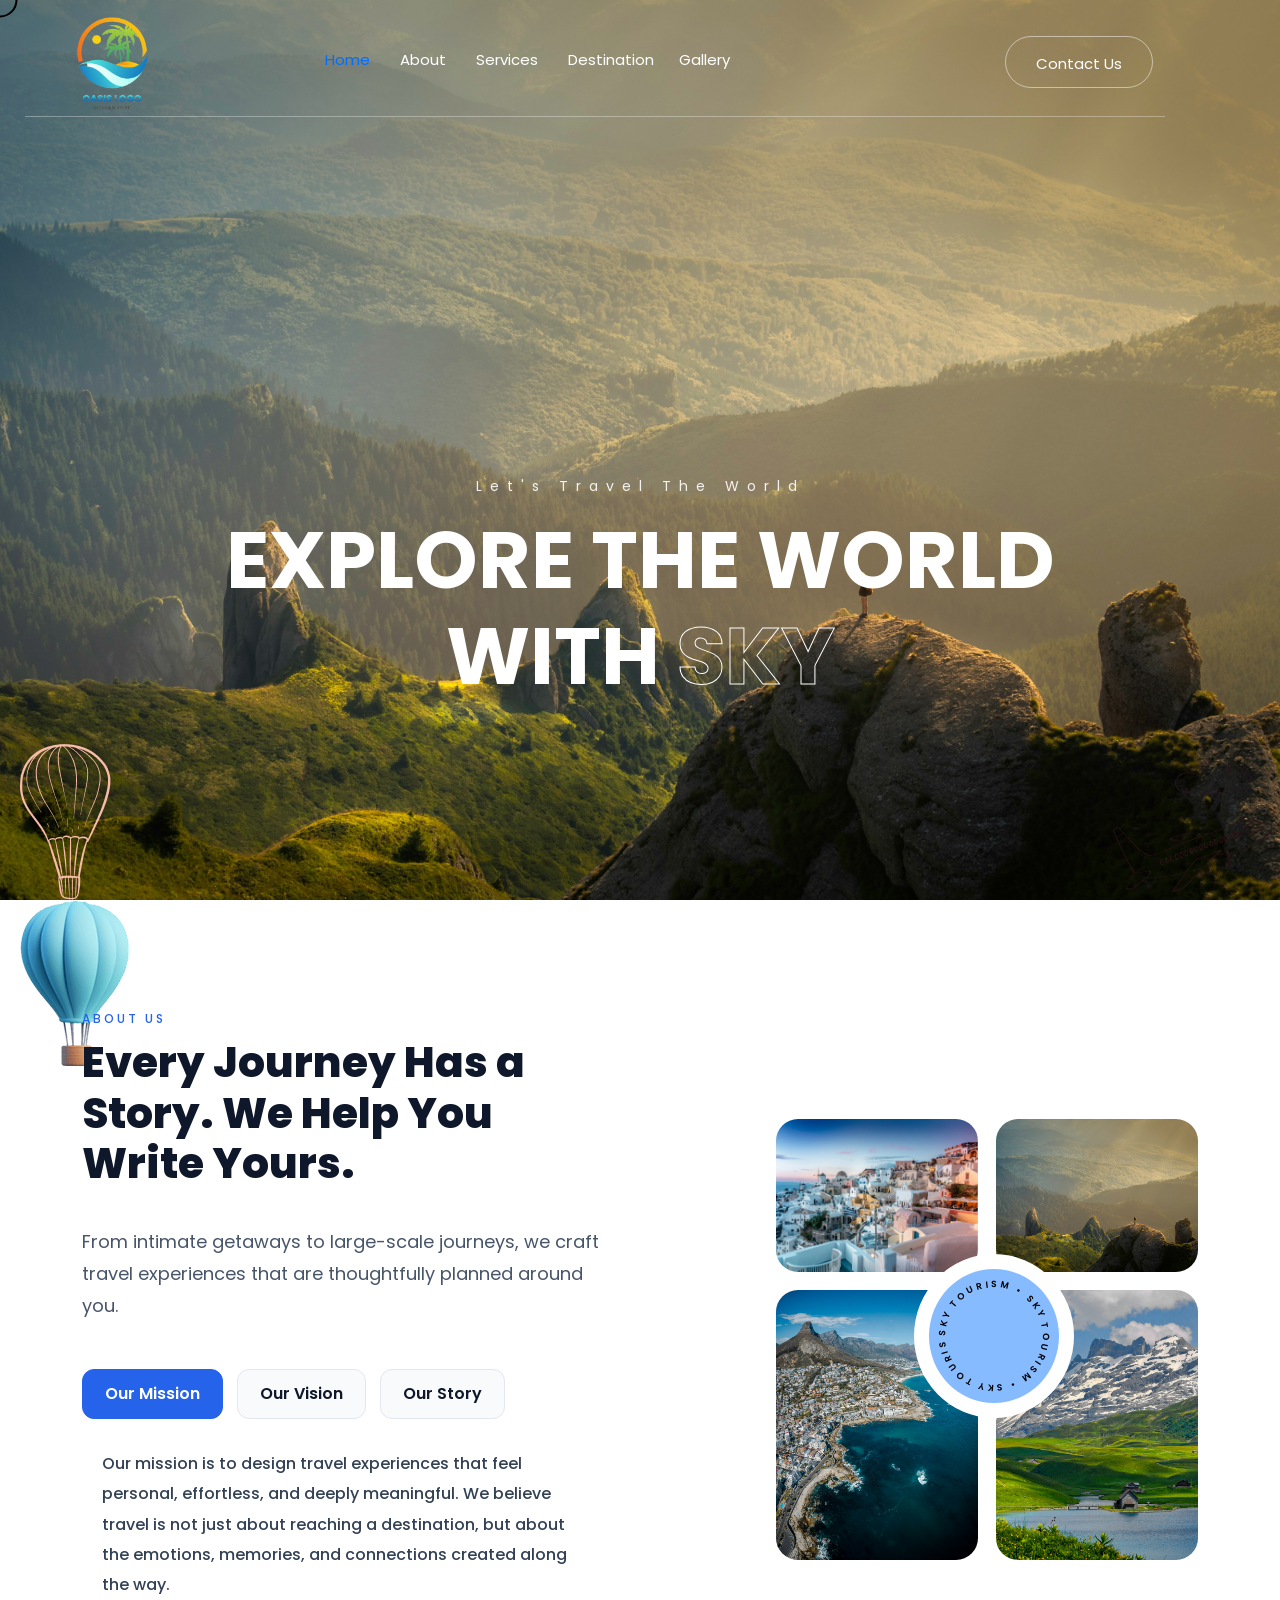
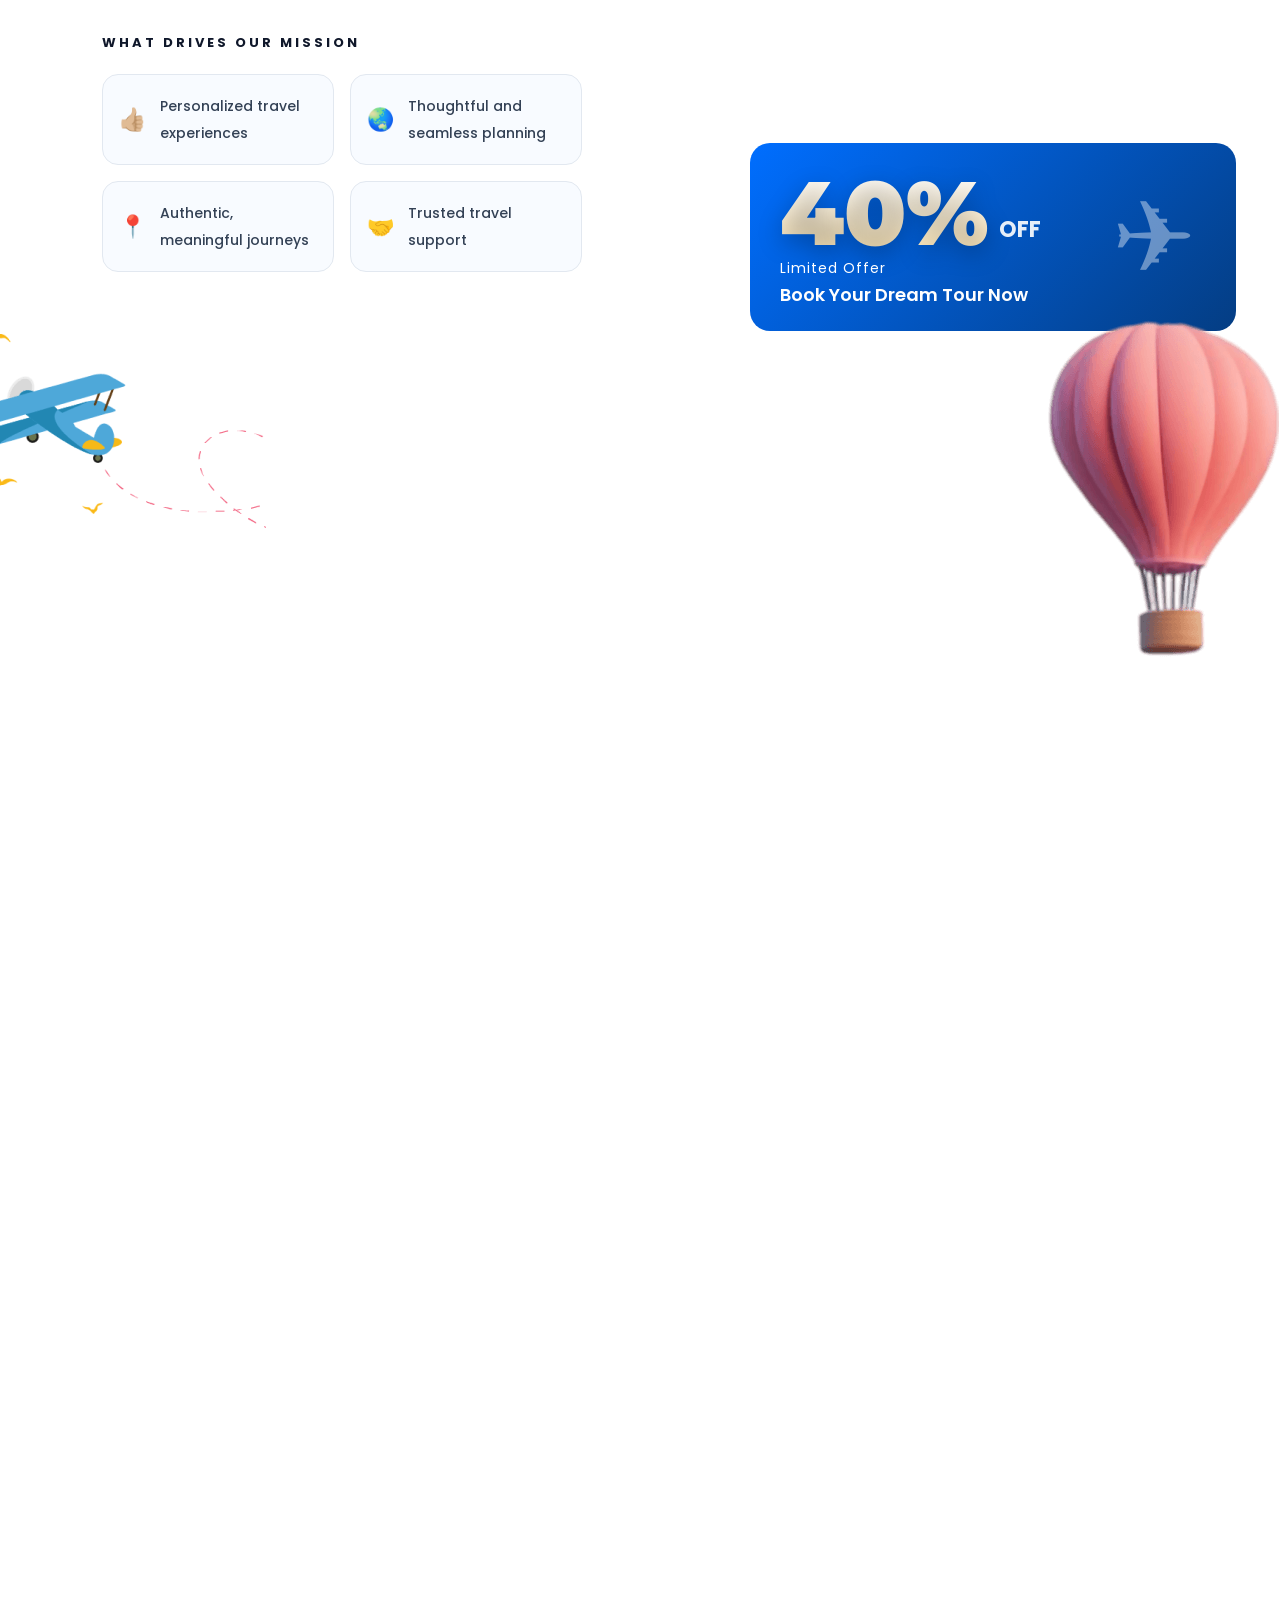
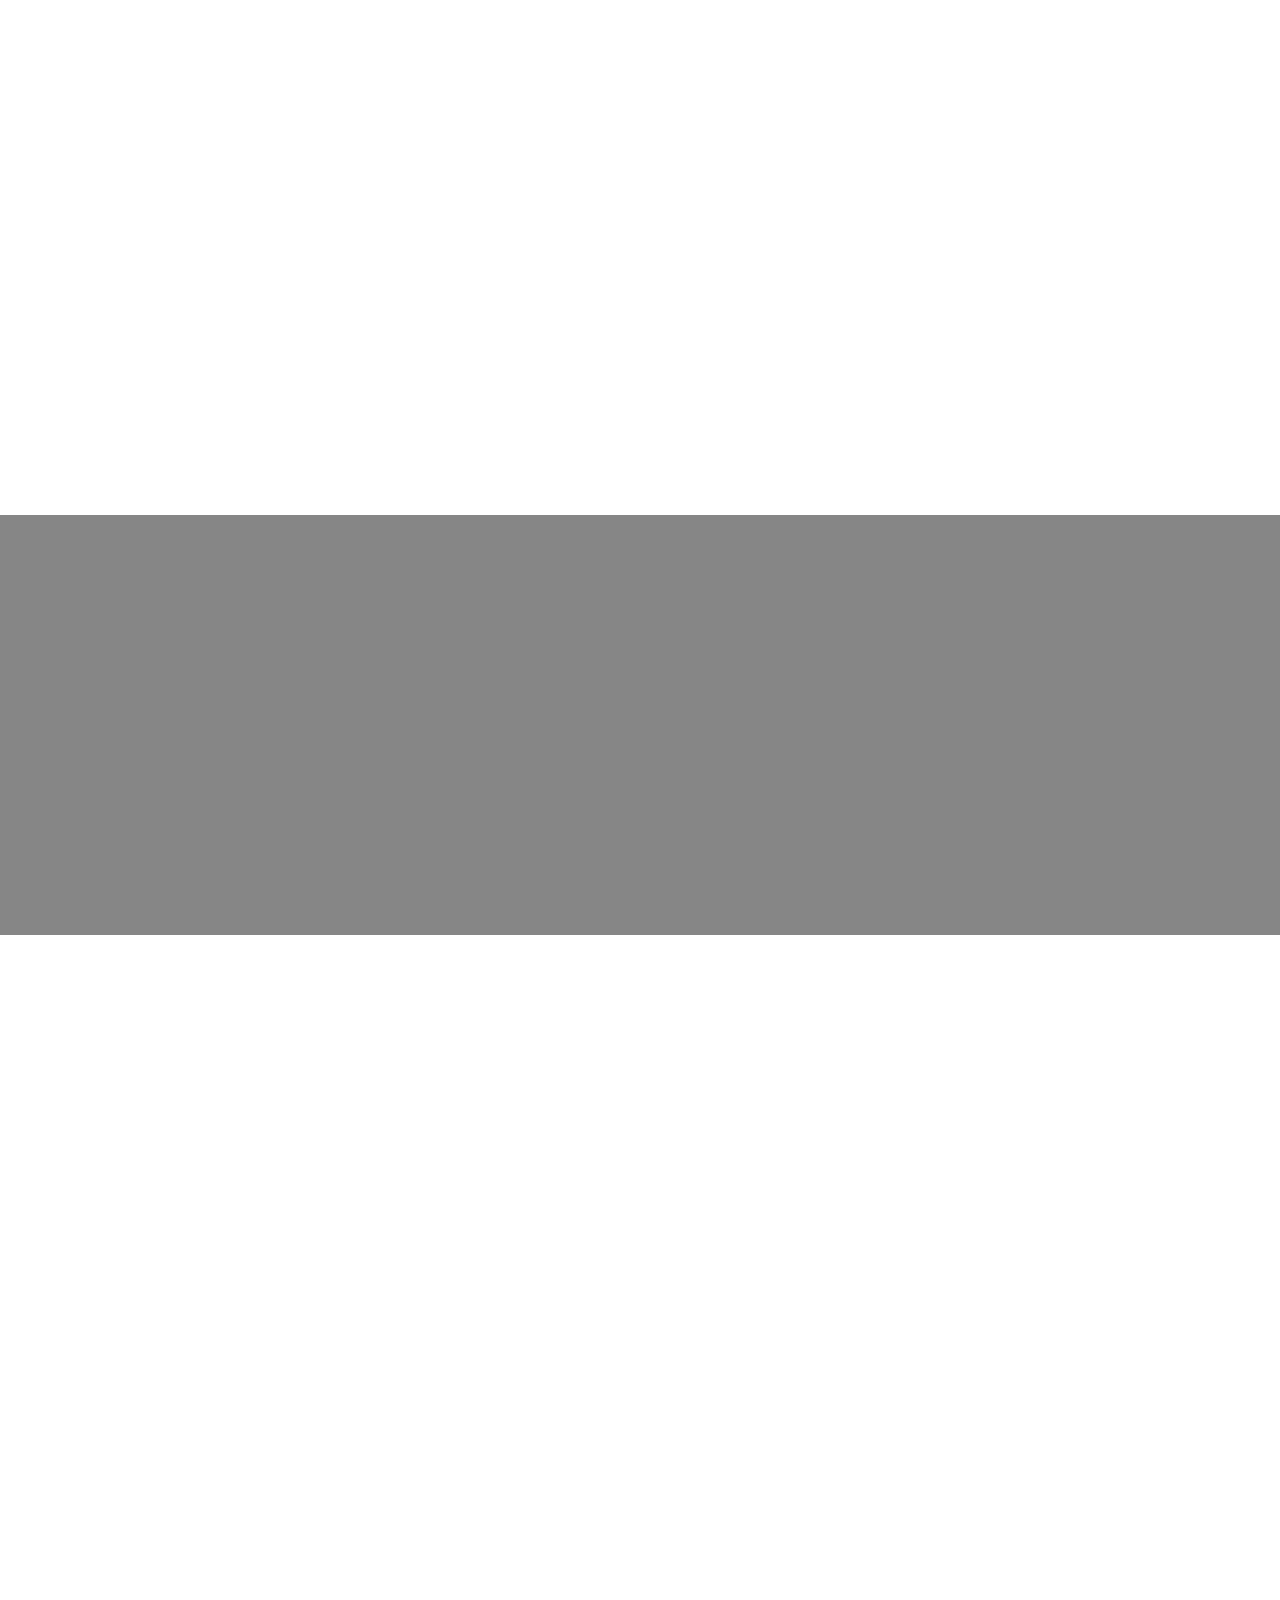
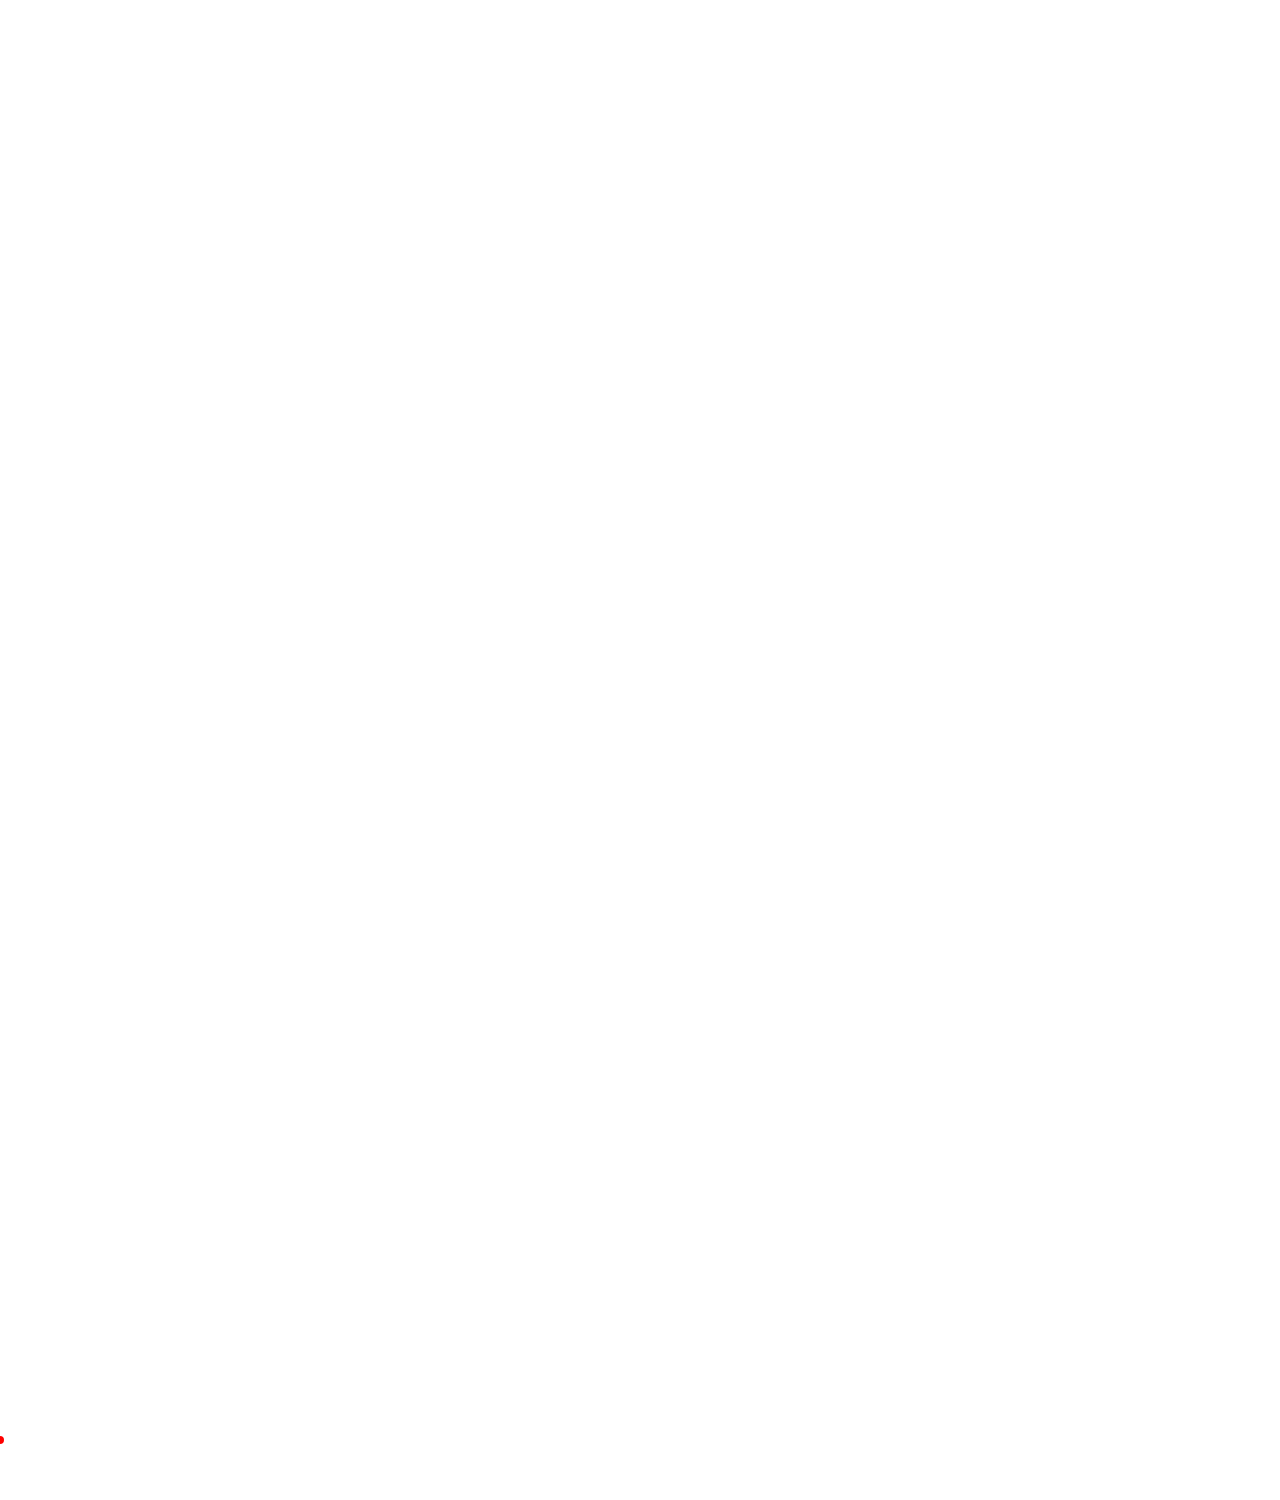
==== commit 6ab993bd: "Fix spelling mistakes in Sky Tourism" ====
--- a/index.html
+++ b/index.html
@@ -89,7 +89,7 @@
 
       </div>
       <div class=" container text-1 reveal  ">
-        <p class="small-text">Lets Travel The World With Us</p>
+        <p class="small-text">Let's Travel The World</p>
         <h1>EXPLORE THE WORLD <br> WITH <span style="color: transparent; -webkit-text-stroke: 1px white;">SKY</span>
         </h1>
       </div>
@@ -290,7 +290,7 @@
   <div class="container py-5 reveal">
     <div class="destination reveal reveal-right ">
       <h5>START YOUR JOURNEY</h5>
-      <p>Popular Destination Around The Wolrd</p>
+      <p>Popular Destination Around The World</p>
     </div>
 
 
@@ -473,7 +473,7 @@
             </div>
 
             <div class="tour-footer">
-              <p class="price">₹1,25,0000 <span>/ person</span></p>
+              <p class="price">₹1,25,000 <span>/ person</span></p>
               <button class="book-btn">Book Now</button>
             </div>
           </div>
@@ -585,15 +585,15 @@
           </div>
 
           <div class="tour-body">
-            <h5 data-region="asia">THILAND</h5>
-
-            <div class="tour-info">
-              <span>⏱ 2 days 3 nights</span>
-              <span>👥 4–6 guests</span>
-            </div>
-
-            <div class="tour-footer">
-              <p class="price">₹10,00,000 <span>/ person</span></p>
+            <h5 data-region="asia">THAILAND</h5>
+
+            <div class="tour-info">
+              <span>⏱ 2 days 3 nights</span>
+              <span>👥 4–6 guests</span>
+            </div>
+
+            <div class="tour-footer">
+              <p class="price">₹1,00,000 <span>/ person</span></p>
               <button class="book-btn">Book Now</button>
             </div>
           </div>
@@ -647,7 +647,7 @@
             </div>
 
             <div class="tour-footer">
-              <p class="price">₹1,25,0000 <span>/ person</span></p>
+              <p class="price">₹1,25,000 <span>/ person</span></p>
               <button class="book-btn">Book Now</button>
             </div>
           </div>
@@ -702,7 +702,7 @@
           </div>
 
           <div class="tour-body">
-            <h5 data-region="america">MAXICO</h5>
+            <h5 data-region="america">MEXICO</h5>
 
             <div class="tour-info">
               <span>⏱ 2 days 3 nights</span>
@@ -759,7 +759,7 @@
           </div>
 
           <div class="tour-body">
-            <h5 data-region="america">BARZIL</h5>
+            <h5 data-region="america">BRAZIL</h5>
 
             <div class="tour-info">
               <span>⏱ 2 days 3 nights</span>
@@ -821,7 +821,7 @@
             </div>
 
             <div class="tour-footer">
-              <p class="price">₹1,25,0000 <span>/ person</span></p>
+              <p class="price">₹1,25,000 <span>/ person</span></p>
               <button class="book-btn">Book Now</button>
             </div>
           </div>
@@ -993,7 +993,7 @@
             </div>
 
             <div class="tour-footer">
-              <p class="price">₹1,25,0000 <span>/ person</span></p>
+              <p class="price">₹1,25,000 <span>/ person</span></p>
               <button class="book-btn">Book Now</button>
             </div>
           </div>
@@ -1052,7 +1052,7 @@
             </div>
             <div class="tourist">
               <h1> <span data-count="95">0%</span></h1>
-              <p>Tourist Statifaction</p>
+              <p>Tourist Satisfaction</p>
             </div>
           </div>
 
@@ -1076,8 +1076,8 @@
   <section class="custom-gallery py-5">
 
     <div class="container gallary-contant reveal reveal-left-1">
-      <h6>GALLARY</h6>
-      <p>Snapshorts Of Tours</p>
+      <h6>GALLERY</h6>
+      <p>Snapshots Of Tours</p>
     </div>
 
     <!-- ROW 1 -->
@@ -1233,7 +1233,7 @@
 
             <div class="col-md-3 help">
               <p>We take care of every detail you can travel with confidence ease.</p>
-              <h6>Ned help? Call Us</h6>
+              <h6>Need help? Call Us</h6>
               <h6 class="call-4">1(234)-5869-8888</h6>
             </div>
             <div class="col-md-3 quick">
